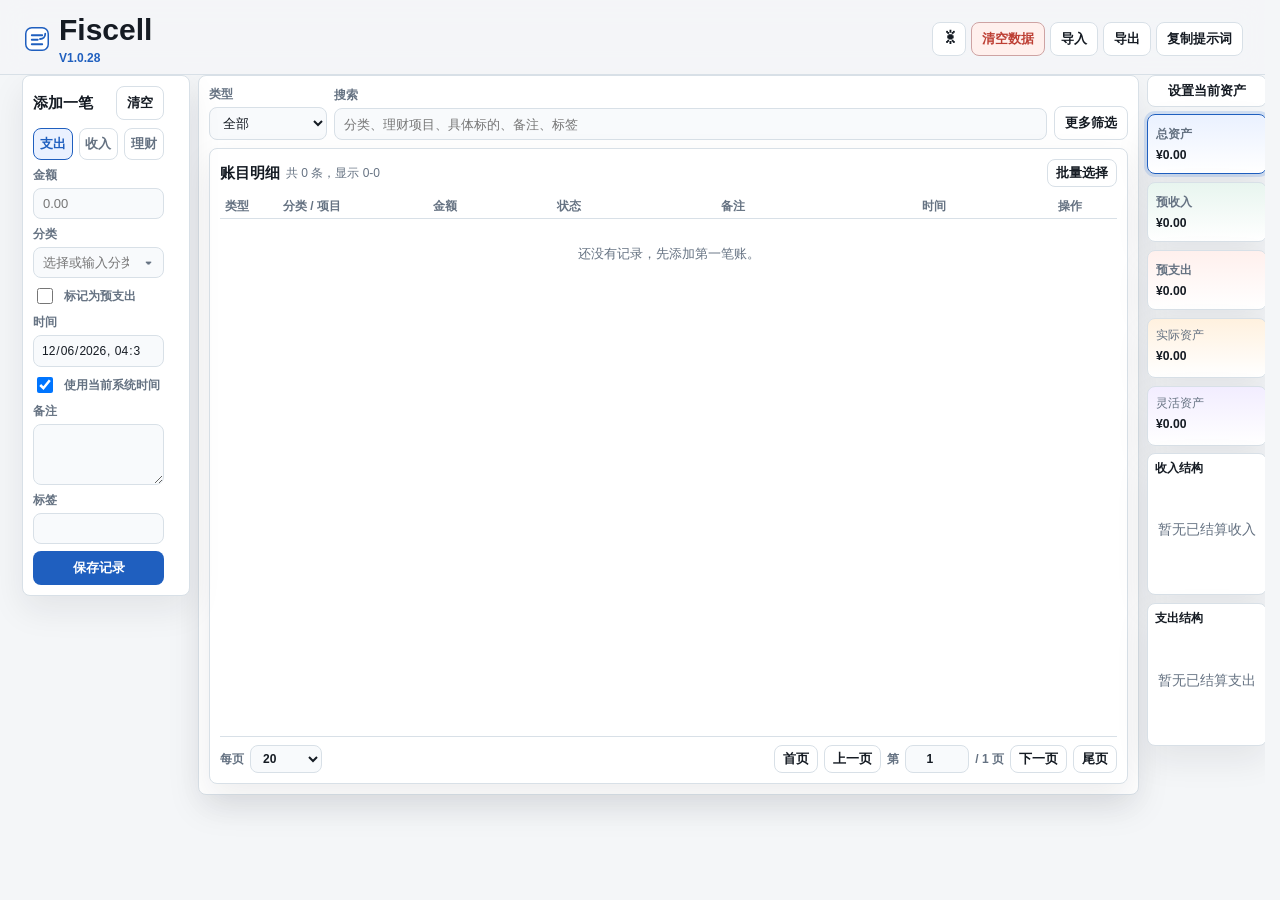
==== index.html @ cc675ec9 "Add files via upload" ====
<!DOCTYPE html>
<html lang="zh-CN">
  <head>
    <meta charset="utf-8">
    <meta name="viewport" content="width=device-width, initial-scale=1">
    <meta http-equiv="refresh" content="0; url=./Fiscell.html">
    <title>Fiscell</title>
    <link rel="canonical" href="./Fiscell.html">
  </head>
  <body>
    <p>正在打开 <a href="./Fiscell.html">Fiscell</a>...</p>
    <script>
      window.location.replace("./Fiscell.html");
    </script>
  </body>
</html>
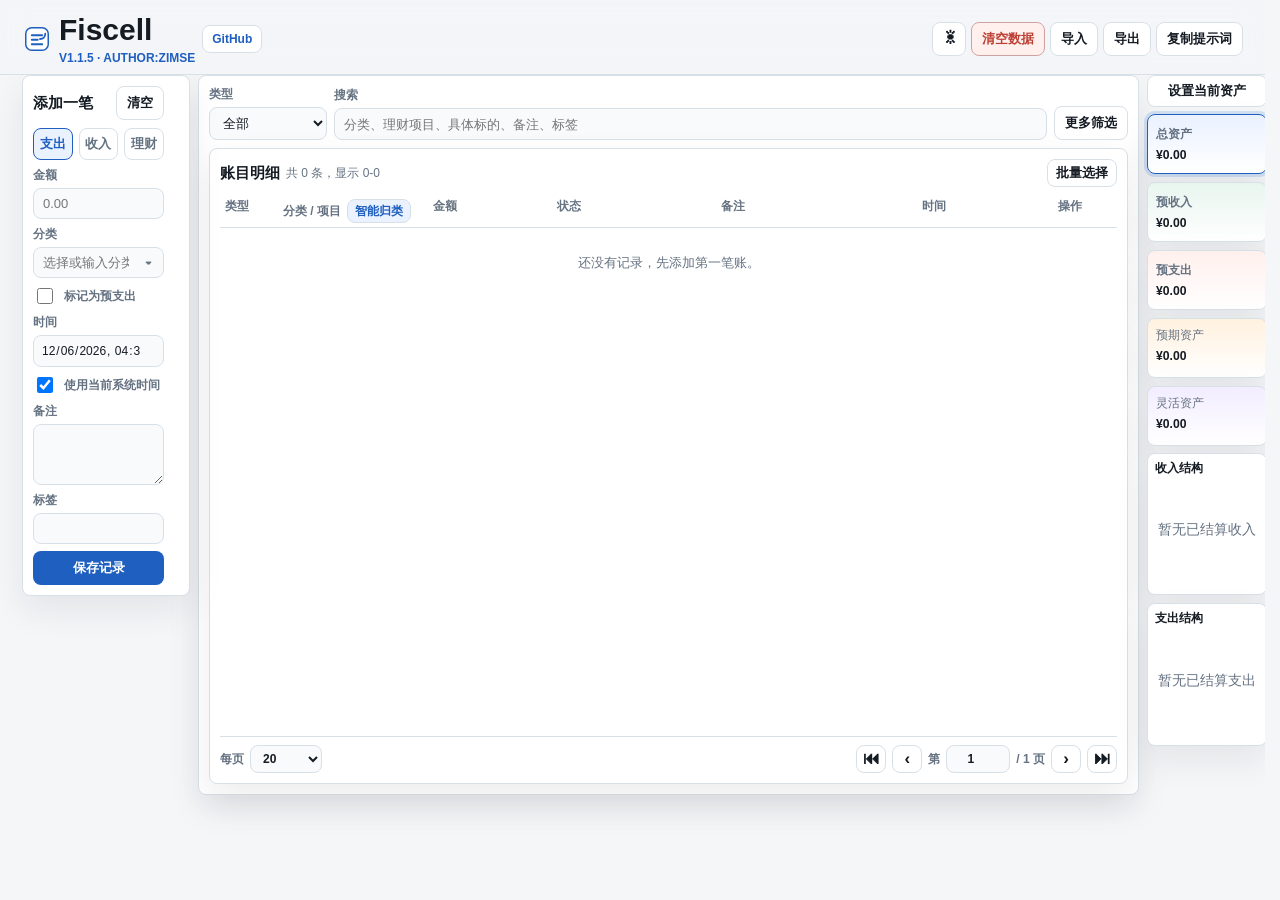
==== commit 6b259214: "Add files via upload" ====
--- a/index.html
+++ b/index.html
@@ -1,16 +1,364 @@
-<!DOCTYPE html>
+<!doctype html>
 <html lang="zh-CN">
   <head>
     <meta charset="utf-8">
     <meta name="viewport" content="width=device-width, initial-scale=1">
-    <meta http-equiv="refresh" content="0; url=./Fiscell.html">
     <title>Fiscell</title>
-    <link rel="canonical" href="./Fiscell.html">
+    <link rel="stylesheet" href="./styles.css">
   </head>
   <body>
-    <p>正在打开 <a href="./Fiscell.html">Fiscell</a>...</p>
-    <script>
-      window.location.replace("./Fiscell.html");
-    </script>
+    <header class="app-header">
+      <div class="brand-lockup">
+        <svg class="brand-logo" viewBox="0 0 40 40" aria-hidden="true">
+          <rect x="5" y="5" width="30" height="30" rx="8"></rect>
+          <path d="M13 15h14M13 21h8M13 27h14"></path>
+          <path d="M24 20c4 0 7-3 7-7"></path>
+        </svg>
+        <div>
+          <h1>Fiscell</h1>
+          <p class="eyebrow">v1.1.5 · author:Zimse</p>
+        </div>
+        <a class="repo-link" href="https://github.com/Zimse12345/Fiscell" target="_blank" rel="noopener noreferrer">GitHub</a>
+      </div>
+      <div class="header-actions">
+        <button id="themeToggle" class="theme-toggle" type="button" title="切换主题" aria-label="切换主题">
+          <span id="themeIcon">☀</span>
+        </button>
+        <button id="clearAllBtn" class="danger" type="button">清空数据</button>
+        <div class="header-menu-wrap">
+          <button id="importBtn" class="secondary" type="button" aria-expanded="false">导入</button>
+          <div id="importMenu" class="header-menu hidden">
+            <button id="importReplaceBtn" type="button">覆盖</button>
+            <button id="importMergeBtn" type="button">合并</button>
+          </div>
+        </div>
+        <div class="header-menu-wrap">
+          <button id="exportBtn" class="secondary" type="button" aria-expanded="false">导出</button>
+          <div id="exportMenu" class="header-menu hidden">
+            <button id="exportJsonBtn" type="button">JSON</button>
+            <button id="exportCsvBtn" type="button">CSV</button>
+          </div>
+        </div>
+        <button id="copyPromptBtn" class="secondary" type="button" title="复制账单转换提示词">复制提示词</button>
+        <input id="importFile" class="hidden-file-input" type="file" accept="application/json,text/csv,.json,.csv">
+      </div>
+    </header>
+
+    <main class="app-shell">
+      <section class="workspace">
+        <aside class="entry-panel">
+          <div class="panel-heading">
+            <h2 id="formTitle">添加一笔</h2>
+            <button id="resetFormBtn" class="icon-text" type="button">清空</button>
+          </div>
+
+          <form id="entryForm" autocomplete="off">
+            <input id="recordId" type="hidden">
+
+            <div class="segmented three" role="radiogroup" aria-label="账目类型">
+              <label>
+                <input type="radio" name="kind" value="expense" checked>
+                <span>支出</span>
+              </label>
+              <label>
+                <input type="radio" name="kind" value="income">
+                <span>收入</span>
+              </label>
+              <label>
+                <input type="radio" name="kind" value="investment">
+                <span>理财</span>
+              </label>
+            </div>
+
+            <label class="field">
+              <span>金额</span>
+              <input id="amount" type="number" min="0" step="0.01" placeholder="0.00" required>
+            </label>
+
+            <div id="investmentActionField" class="field hidden">
+              <span>操作</span>
+              <div class="segmented" role="radiogroup" aria-label="理财操作">
+                <label>
+                  <input type="radio" name="investmentAction" value="买入" checked>
+                  <span>买入</span>
+                </label>
+                <label>
+                  <input type="radio" name="investmentAction" value="做空">
+                  <span>做空</span>
+                </label>
+              </div>
+            </div>
+
+            <label id="profitField" class="field hidden">
+              <span>理财收益</span>
+              <input id="investmentProfit" type="number" step="0.01" placeholder="收益金额">
+            </label>
+
+            <div id="projectField" class="field hidden">
+              <label for="investmentProject">理财项目</label>
+              <div class="combo-field">
+                <input id="investmentProject" data-combo-list="projectOptions" placeholder="选择或输入项目">
+                <button class="combo-button" type="button" data-combo-for="investmentProject" aria-label="展开理财项目">▾</button>
+                <div class="combo-menu hidden" data-combo-menu="investmentProject"></div>
+              </div>
+              <datalist id="projectOptions"></datalist>
+            </div>
+
+            <div id="targetField" class="field hidden">
+              <label for="investmentTarget">具体标的</label>
+              <div class="combo-field">
+                <input id="investmentTarget" data-combo-list="targetOptions" placeholder="名称、代码或简称">
+                <button class="combo-button" type="button" data-combo-for="investmentTarget" aria-label="展开具体标的">▾</button>
+                <div class="combo-menu hidden" data-combo-menu="investmentTarget"></div>
+              </div>
+              <datalist id="targetOptions"></datalist>
+            </div>
+
+            <div class="field">
+              <label id="categoryLabel" for="category">分类</label>
+              <div class="combo-field">
+                <input id="category" data-combo-list="categoryOptions" placeholder="选择或输入分类">
+                <button class="combo-button" type="button" data-combo-for="category" aria-label="展开分类">▾</button>
+                <div class="combo-menu hidden" data-combo-menu="category"></div>
+              </div>
+              <datalist id="categoryOptions"></datalist>
+            </div>
+
+            <label id="pendingBox" class="check-row">
+              <input id="pendingToggle" type="checkbox">
+              <span id="pendingLabel">标记为预支出</span>
+            </label>
+
+            <label class="field">
+              <span>时间</span>
+              <input id="occurredAt" type="datetime-local" required>
+            </label>
+
+            <label class="check-row">
+              <input id="useCurrentTime" type="checkbox" checked>
+              <span>使用当前系统时间</span>
+            </label>
+
+            <label class="field">
+              <span>备注</span>
+              <textarea id="note" rows="3"></textarea>
+            </label>
+
+            <label class="field">
+              <span>标签</span>
+              <input id="tags">
+            </label>
+
+            <button id="submitBtn" class="primary" type="submit">保存记录</button>
+          </form>
+        </aside>
+
+        <section class="main-panel">
+          <div class="toolbar">
+            <label class="field compact">
+              <span>类型</span>
+              <select id="kindFilter">
+                <option value="all">全部</option>
+                <option value="expense">支出</option>
+                <option value="income">收入</option>
+                <option value="investment">理财</option>
+              </select>
+            </label>
+            <label class="field compact grow">
+              <span>搜索</span>
+              <input id="searchInput" type="search" placeholder="分类、理财项目、具体标的、备注、标签">
+            </label>
+            <button id="moreFiltersBtn" class="secondary" type="button" aria-expanded="false">更多筛选</button>
+          </div>
+
+          <div id="advancedFilters" class="advanced-filters hidden">
+            <label class="field compact">
+              <span>开始时间</span>
+              <input id="startDateFilter" type="date">
+            </label>
+            <label class="field compact">
+              <span>截至时间</span>
+              <input id="endDateFilter" type="date">
+            </label>
+            <label class="field compact">
+              <span>一级分类</span>
+              <div class="combo-field">
+                <input id="primaryCategoryFilter" data-combo-list="primaryCategoryOptions" placeholder="全部">
+                <button class="combo-button" type="button" data-combo-for="primaryCategoryFilter" aria-label="展开一级分类">▾</button>
+                <div class="combo-menu hidden" data-combo-menu="primaryCategoryFilter"></div>
+              </div>
+              <datalist id="primaryCategoryOptions"></datalist>
+            </label>
+            <label class="field compact">
+              <span>二级分类</span>
+              <div class="combo-field">
+                <input id="secondaryCategoryFilter" data-combo-list="secondaryCategoryOptions" placeholder="全部">
+                <button class="combo-button" type="button" data-combo-for="secondaryCategoryFilter" aria-label="展开二级分类">▾</button>
+                <div class="combo-menu hidden" data-combo-menu="secondaryCategoryFilter"></div>
+              </div>
+              <datalist id="secondaryCategoryOptions"></datalist>
+            </label>
+            <label class="field compact">
+              <span>排序方式</span>
+              <select id="sortByFilter">
+                <option value="time">时间</option>
+                <option value="amount">金额</option>
+                <option value="note">备注（字典序）</option>
+              </select>
+            </label>
+          </div>
+
+          <div id="pendingBanner" class="pending-banner hidden">
+            <span id="pendingBannerText"></span>
+            <button id="clearPendingViewBtn" class="secondary" type="button">查看全部</button>
+          </div>
+
+          <section class="records-section">
+            <div class="panel-heading">
+              <div class="records-title">
+                <h2>账目明细</h2>
+                <span id="visibleCount" class="hint"></span>
+              </div>
+              <div class="batch-actions">
+                <div id="batchTools" class="batch-tools hidden">
+                  <button id="selectAllBtn" class="secondary" type="button">全选</button>
+                  <button id="clearSelectionBtn" class="secondary" type="button">清除</button>
+                  <button id="deleteSelectedBtn" class="danger" type="button">删除</button>
+                  <div class="batch-menu-wrap">
+                    <button id="exportSelectedBtn" class="secondary" type="button" aria-expanded="false">导出</button>
+                    <div id="batchExportMenu" class="header-menu batch-export-menu hidden">
+                      <button id="exportSelectedJsonBtn" type="button">JSON</button>
+                      <button id="exportSelectedCsvBtn" type="button">CSV</button>
+                    </div>
+                  </div>
+                </div>
+                <button id="batchToggleBtn" class="secondary" type="button">批量选择</button>
+              </div>
+            </div>
+            <div class="table-wrap">
+              <table>
+                <thead>
+                  <tr>
+                    <th class="select-col hidden">选择</th>
+                    <th>类型</th>
+                    <th><div class="category-head"><span>分类 / 项目</span><button id="smartClassifyBtn" type="button">智能归类</button></div></th>
+                    <th>金额</th>
+                    <th>状态</th>
+                    <th>备注</th>
+                    <th class="time-col">时间</th>
+                    <th>操作</th>
+                  </tr>
+                </thead>
+                <tbody id="recordsBody"></tbody>
+              </table>
+              <div id="emptyState" class="empty-state">
+                还没有记录，先添加第一笔账。
+              </div>
+            </div>
+            <div class="pagination-bar">
+              <label class="page-size">
+                <span>每页</span>
+                <select id="pageSizeSelect">
+                  <option value="5">5</option>
+                  <option value="20">20</option>
+                  <option value="50">50</option>
+                  <option value="100">100</option>
+                  <option value="200">200</option>
+                </select>
+              </label>
+              <div class="page-controls">
+                <button id="firstPageBtn" class="secondary page-icon" type="button" title="首页" aria-label="首页"><span aria-hidden="true">⏮</span></button>
+                <button id="prevPageBtn" class="secondary page-icon" type="button" title="上一页" aria-label="上一页"><span aria-hidden="true">‹</span></button>
+                <label class="page-jump">
+                  <span>第</span>
+                  <input id="pageInput" type="number" min="1" value="1">
+                  <span id="pageTotalText">/ 1 页</span>
+                </label>
+                <button id="nextPageBtn" class="secondary page-icon" type="button" title="下一页" aria-label="下一页"><span aria-hidden="true">›</span></button>
+                <button id="lastPageBtn" class="secondary page-icon" type="button" title="尾页" aria-label="尾页"><span aria-hidden="true">⏭</span></button>
+              </div>
+            </div>
+          </section>
+        </section>
+
+        <aside class="stats-panel">
+          <div class="stats-actions">
+            <button id="setAssetBtn" class="secondary" type="button" title="按当前总资产自动生成误差项">设置当前资产</button>
+          </div>
+          <section class="summary-grid" aria-label="资产汇总">
+            <button id="totalAssetsCard" class="metric metric-button balance" type="button">
+              <span>总资产</span>
+              <strong id="totalAssets">￥0.00</strong>
+            </button>
+            <button id="pendingIncomeCard" class="metric metric-button income" type="button">
+              <span>预收入</span>
+              <strong id="pendingIncome">￥0.00</strong>
+            </button>
+            <button id="pendingDebtCard" class="metric metric-button expense" type="button">
+              <span>预支出</span>
+              <strong id="pendingDebt">￥0.00</strong>
+            </button>
+            <article class="metric expected">
+              <span>预期资产</span>
+              <strong id="expectedAssets">￥0.00</strong>
+            </article>
+            <article class="metric flexible">
+              <span>灵活资产</span>
+              <strong id="flexibleAssets">￥0.00</strong>
+            </article>
+          </section>
+
+          <div id="chartDrawer" class="chart-drawer hidden">
+            <div class="panel-heading">
+              <h2 id="chartDrawerTitle">结构详情</h2>
+            </div>
+            <div id="chartDrawerBody" class="detail-list"></div>
+          </div>
+
+          <div class="charts">
+            <section class="chart-box" data-chart-detail="income">
+              <div class="panel-heading">
+                <h2>收入结构</h2>
+                <span id="incomeHint" class="hint"></span>
+              </div>
+              <canvas id="incomeChart" width="360" height="240" aria-label="收入结构图"></canvas>
+            </section>
+            <section class="chart-box" data-chart-detail="expense">
+              <div class="panel-heading">
+                <h2>支出结构</h2>
+                <span id="expenseHint" class="hint"></span>
+              </div>
+              <canvas id="expenseChart" width="360" height="240" aria-label="支出结构图"></canvas>
+            </section>
+          </div>
+        </aside>
+      </section>
+    </main>
+
+    <div id="toast" class="toast" role="status" aria-live="polite"></div>
+    <div id="smartClassifyOverlay" class="smart-classify-overlay hidden" role="dialog" aria-modal="true" aria-labelledby="smartClassifyTitle" aria-hidden="true">
+      <div class="smart-classify-dialog">
+        <h2 id="smartClassifyTitle">智能归类</h2>
+        <p id="smartClassifyMessage">你将会对 0 条账目进行智能分类，不保证精准性。</p>
+        <label class="smart-classify-option">
+          <input id="smartClassifyOnlyOther" type="checkbox" checked>
+          <span>仅筛选“其他”分类中的条目</span>
+        </label>
+        <div id="smartClassifyProgressWrap" class="smart-classify-progress hidden">
+          <div class="progress-track"><div id="smartClassifyProgressBar" class="progress-bar"></div></div>
+          <span id="smartClassifyProgressText">0 / 0</span>
+        </div>
+        <div id="smartClassifyActions" class="smart-classify-actions">
+          <button id="smartClassifyCancelBtn" type="button">取消</button>
+          <button id="smartClassifyConfirmBtn" type="button">确认归类</button>
+        </div>
+      </div>
+    </div>
+    <div id="actionMenu" class="action-menu hidden">
+      <button type="button" data-menu-action="copy">复制</button>
+      <button type="button" data-menu-action="edit">编辑</button>
+    </div>
+
+    <script src="./app.js"></script>
   </body>
 </html>
--- a/styles.css
+++ b/styles.css
@@ -0,0 +1,1338 @@
+:root {
+  color-scheme: light;
+  --bg: #f4f6f8;
+  --panel: #ffffff;
+  --panel-strong: #f8fafc;
+  --ink: #151b23;
+  --muted: #657282;
+  --line: #d8e0e7;
+  --income: #11815d;
+  --income-soft: #e8f5ef;
+  --expense: #bd3f34;
+  --expense-soft: #fff0ed;
+  --invest: #6550c8;
+  --invest-soft: #f0edff;
+  --blue: #1f5fbf;
+  --blue-soft: #eaf1ff;
+  --warning: #9a5a00;
+  --warning-soft: #fff4dc;
+  --expected-soft: #fff1df;
+  --flexible-soft: #f2edff;
+  --shadow: 0 14px 34px rgba(20, 28, 38, 0.08);
+}
+
+[data-theme="dark"] {
+  color-scheme: dark;
+  --bg: #0f141b;
+  --panel: #171d25;
+  --panel-strong: #111820;
+  --ink: #e8edf3;
+  --muted: #9ba8b7;
+  --line: #2b3542;
+  --income: #5fd2a3;
+  --income-soft: #123229;
+  --expense: #ff7d72;
+  --expense-soft: #3a1f20;
+  --invest: #b7a8ff;
+  --invest-soft: #2a2444;
+  --blue: #82aaff;
+  --blue-soft: #172942;
+  --warning: #ffd082;
+  --warning-soft: #342817;
+  --expected-soft: #3b2918;
+  --flexible-soft: #2a2444;
+  --shadow: 0 18px 44px rgba(0, 0, 0, 0.25);
+}
+
+* {
+  box-sizing: border-box;
+}
+
+html,
+body {
+  height: 100%;
+}
+
+html {
+  scrollbar-gutter: stable;
+}
+
+body {
+  margin: 0;
+  min-width: 320px;
+  background: var(--bg);
+  color: var(--ink);
+  font-family: "Microsoft YaHei", "Segoe UI", Arial, sans-serif;
+  font-size: 13px;
+  display: flex;
+  flex-direction: column;
+  overflow-x: hidden;
+  overflow-y: auto;
+  scrollbar-gutter: stable;
+}
+
+button,
+input,
+select,
+textarea {
+  font: inherit;
+}
+
+button,
+.file-button {
+  border: 0;
+  border-radius: 8px;
+  cursor: pointer;
+  font-weight: 700;
+}
+
+button:focus-visible,
+input:focus-visible,
+select:focus-visible,
+textarea:focus-visible,
+.file-button:focus-within {
+  outline: 3px solid rgba(36, 104, 216, 0.25);
+  outline-offset: 2px;
+}
+
+.app-header {
+  display: flex;
+  justify-content: space-between;
+  align-items: center;
+  gap: 12px;
+  padding: 12px clamp(10px, 2vw, 22px) 9px;
+  position: sticky;
+  top: 0;
+  z-index: 20;
+  flex: 0 0 auto;
+  border-bottom: 1px solid var(--line);
+  background: color-mix(in srgb, var(--bg) 90%, transparent);
+  backdrop-filter: blur(14px);
+}
+
+.brand-lockup {
+  display: flex;
+  align-items: center;
+  gap: 7px;
+  min-width: 0;
+}
+
+.repo-link {
+  display: inline-flex;
+  align-items: center;
+  min-height: 28px;
+  padding: 0 9px;
+  border: 1px solid var(--line);
+  border-radius: 8px;
+  color: var(--blue);
+  background: var(--panel);
+  font-size: 12px;
+  font-weight: 800;
+  text-decoration: none;
+  white-space: nowrap;
+}
+
+.repo-link:hover {
+  border-color: var(--blue);
+  background: var(--blue-soft);
+}
+
+.brand-logo {
+  width: 30px;
+  height: 30px;
+  flex: 0 0 auto;
+}
+
+.brand-logo rect {
+  fill: var(--panel);
+  stroke: var(--blue);
+  stroke-width: 2;
+}
+
+.brand-logo path {
+  fill: none;
+  stroke: var(--blue);
+  stroke-width: 2.4;
+  stroke-linecap: round;
+  stroke-linejoin: round;
+}
+
+.eyebrow {
+  margin: 3px 0 0;
+  color: var(--blue);
+  font-size: 12px;
+  font-weight: 800;
+  letter-spacing: 0;
+  text-transform: uppercase;
+}
+
+h1,
+h2 {
+  margin: 0;
+  line-height: 1.2;
+}
+
+h1 {
+  font-size: clamp(22px, 2.6vw, 30px);
+}
+
+h2 {
+  font-size: 15px;
+}
+
+.header-actions {
+  display: flex;
+  flex-wrap: wrap;
+  justify-content: flex-end;
+  gap: 5px;
+}
+
+.header-menu-wrap {
+  position: relative;
+  display: inline-flex;
+}
+
+.header-menu {
+  position: absolute;
+  top: calc(100% + 4px);
+  right: 0;
+  z-index: 70;
+  display: grid;
+  gap: 4px;
+  min-width: 88px;
+  padding: 5px;
+  border: 1px solid var(--line);
+  border-radius: 8px;
+  background: var(--panel);
+  box-shadow: var(--shadow);
+}
+
+.header-menu button {
+  min-height: 30px;
+  border: 0;
+  border-radius: 6px;
+  background: transparent;
+  color: var(--ink);
+  text-align: left;
+  padding: 0 9px;
+}
+
+.header-menu button:hover {
+  background: var(--panel-strong);
+}
+
+.hidden-file-input {
+  position: absolute;
+  width: 1px;
+  height: 1px;
+  opacity: 0;
+  pointer-events: none;
+}
+
+.theme-toggle {
+  display: inline-grid;
+  place-items: center;
+  width: 34px;
+  min-height: 34px;
+  border: 1px solid var(--line);
+  background: var(--panel);
+  color: var(--ink);
+  font-size: 18px;
+}
+
+.primary,
+.secondary,
+.danger,
+.file-button,
+.icon-text {
+  min-height: 34px;
+  padding: 0 10px;
+}
+
+.primary {
+  width: 100%;
+  background: var(--blue);
+  color: #fff;
+}
+
+.secondary,
+.file-button,
+.icon-text {
+  background: var(--panel);
+  color: var(--ink);
+  border: 1px solid var(--line);
+}
+
+.danger {
+  background: var(--expense-soft);
+  color: var(--expense);
+  border: 1px solid color-mix(in srgb, var(--expense) 38%, var(--line));
+}
+
+.file-button {
+  display: inline-flex;
+  align-items: center;
+  justify-content: center;
+}
+
+.file-button input {
+  position: absolute;
+  width: 1px;
+  height: 1px;
+  opacity: 0;
+  pointer-events: none;
+}
+
+.app-shell {
+  padding: 0 clamp(10px, 2vw, 22px) 22px;
+  flex: 1 1 auto;
+  min-height: min(720px, calc(100vh - 70px));
+  overflow: visible;
+}
+
+.summary-grid {
+  display: grid;
+  grid-template-columns: 1fr;
+  gap: 8px;
+}
+
+.stats-actions {
+  display: grid;
+}
+
+.stats-actions .secondary {
+  width: 100%;
+  min-height: 32px;
+  padding: 0 7px;
+}
+
+.metric,
+.entry-panel,
+.main-panel,
+.chart-box,
+.records-section,
+.pending-banner {
+  border: 1px solid var(--line);
+  border-radius: 8px;
+  background: var(--panel);
+  box-shadow: var(--shadow);
+}
+
+.metric {
+  padding: 8px;
+  text-align: left;
+  min-height: 60px;
+  aspect-ratio: 2 / 1;
+}
+
+.metric span {
+  display: block;
+  color: var(--muted);
+  font-size: 12px;
+  margin-bottom: 5px;
+}
+
+.metric strong {
+  display: block;
+  overflow: hidden;
+  text-overflow: ellipsis;
+  white-space: nowrap;
+  font-size: clamp(12px, 0.95vw, 14px);
+}
+
+.metric.income {
+  background: linear-gradient(180deg, var(--income-soft), var(--panel));
+}
+
+.metric.expense {
+  background: linear-gradient(180deg, var(--expense-soft), var(--panel));
+}
+
+.metric.balance {
+  background: linear-gradient(180deg, var(--blue-soft), var(--panel));
+}
+
+.metric.expected {
+  background: linear-gradient(180deg, var(--expected-soft), var(--panel));
+}
+
+.metric.flexible {
+  background: linear-gradient(180deg, var(--flexible-soft), var(--panel));
+}
+
+.metric-button {
+  width: 100%;
+  color: inherit;
+}
+
+.metric-button.active {
+  border-color: var(--blue);
+  box-shadow: 0 0 0 3px rgba(36, 104, 216, 0.16), var(--shadow);
+}
+
+.workspace {
+  display: grid;
+  grid-template-columns: minmax(150px, 184px) minmax(0, 1fr) minmax(100px, 116px);
+  gap: 8px;
+  align-items: start;
+  height: min(720px, calc(100vh - 84px));
+  min-height: 500px;
+  min-width: 0;
+}
+
+.entry-panel,
+.main-panel,
+.stats-panel,
+.chart-box,
+.records-section {
+  padding: 10px;
+  min-width: 0;
+}
+
+.entry-panel,
+.stats-panel {
+  position: sticky;
+  top: 8px;
+}
+
+.stats-panel {
+  display: grid;
+  gap: 7px;
+  align-self: start;
+  padding: 0;
+  position: sticky;
+  top: 8px;
+  max-height: 100%;
+  overflow: visible;
+  z-index: 4;
+}
+
+.entry-panel {
+  max-height: 100%;
+  overflow-y: auto;
+  overflow-x: hidden;
+  scrollbar-gutter: stable;
+}
+
+.entry-panel * {
+  min-width: 0;
+}
+
+.main-panel {
+  display: flex;
+  flex-direction: column;
+  height: 100%;
+  min-height: 0;
+}
+
+.panel-heading {
+  display: flex;
+  justify-content: space-between;
+  align-items: center;
+  gap: 8px;
+  margin-bottom: 8px;
+}
+
+.records-title,
+.batch-actions,
+.batch-tools {
+  display: flex;
+  align-items: center;
+  gap: 6px;
+  min-width: 0;
+}
+
+.records-title {
+  flex-wrap: wrap;
+}
+
+.batch-actions {
+  justify-content: flex-end;
+}
+
+.batch-tools {
+  flex-wrap: wrap;
+}
+
+.batch-menu-wrap {
+  position: relative;
+  display: inline-flex;
+}
+
+.batch-actions button {
+  min-height: 28px;
+  padding: 0 8px;
+}
+
+.pagination-bar,
+.page-controls,
+.page-size,
+.page-jump {
+  display: flex;
+  align-items: center;
+  gap: 6px;
+}
+
+.pagination-bar {
+  justify-content: space-between;
+  flex-wrap: wrap;
+  padding-top: 8px;
+  border-top: 1px solid var(--line);
+}
+
+.page-size,
+.page-jump {
+  color: var(--muted);
+  font-size: 12px;
+  font-weight: 700;
+}
+
+.pagination-bar button,
+.pagination-bar select,
+.pagination-bar input {
+  min-height: 28px;
+  padding: 0 8px;
+}
+
+.pagination-bar .page-icon {
+  width: 30px;
+  min-width: 30px;
+  padding: 0;
+  font-size: 17px;
+  font-weight: 800;
+  line-height: 1;
+}
+
+.pagination-bar .page-icon span {
+  display: block;
+  transform: translateY(-1px);
+}
+
+.page-size select {
+  width: 72px;
+}
+
+.page-jump input {
+  width: 64px;
+  text-align: center;
+}
+
+form,
+.toolbar {
+  display: grid;
+  gap: 7px;
+}
+
+.field {
+  display: grid;
+  gap: 4px;
+}
+
+.field span,
+.field > label,
+.check-row {
+  color: var(--muted);
+  font-size: 12px;
+  font-weight: 700;
+}
+
+input,
+select,
+textarea {
+  width: 100%;
+  border: 1px solid var(--line);
+  border-radius: 8px;
+  background: var(--panel-strong);
+  color: var(--ink);
+  padding: 7px 9px;
+}
+
+textarea {
+  resize: vertical;
+}
+
+#occurredAt {
+  font-size: 12px;
+  padding-left: 7px;
+  padding-right: 7px;
+}
+
+.segmented {
+  display: grid;
+  grid-template-columns: 1fr 1fr;
+  gap: 6px;
+}
+
+.segmented.three {
+  grid-template-columns: repeat(3, 1fr);
+}
+
+.segmented label {
+  cursor: pointer;
+}
+
+.segmented input {
+  position: absolute;
+  opacity: 0;
+  pointer-events: none;
+}
+
+.segmented span {
+  display: grid;
+  place-items: center;
+  min-height: 32px;
+  border: 1px solid var(--line);
+  border-radius: 8px;
+  color: var(--muted);
+  font-weight: 800;
+}
+
+.segmented input:checked + span {
+  border-color: var(--blue);
+  background: var(--blue-soft);
+  color: var(--blue);
+}
+
+.check-row {
+  display: flex;
+  align-items: center;
+  gap: 8px;
+}
+
+.check-row input {
+  width: 16px;
+  height: 16px;
+  flex: 0 0 auto;
+}
+
+.hidden {
+  display: none !important;
+}
+
+.toolbar {
+  grid-template-columns: 118px minmax(180px, 1fr) auto;
+  align-items: end;
+  margin-bottom: 8px;
+}
+
+.advanced-filters {
+  display: grid;
+  grid-template-columns: repeat(5, minmax(0, 1fr));
+  gap: 7px;
+  margin-bottom: 8px;
+  padding: 8px 10px;
+  border: 1px solid var(--line);
+  border-radius: 8px;
+  background: var(--panel);
+  box-shadow: var(--shadow);
+}
+
+.compact input,
+.compact select {
+  min-height: 32px;
+}
+
+.pending-banner {
+  display: flex;
+  align-items: center;
+  justify-content: space-between;
+  gap: 8px;
+  margin-bottom: 8px;
+  padding: 8px 10px;
+  background: var(--warning-soft);
+  color: var(--warning);
+  box-shadow: none;
+}
+
+.charts {
+  display: grid;
+  grid-template-columns: 1fr;
+  gap: 8px;
+}
+
+.chart-box {
+  cursor: pointer;
+  padding: 7px;
+}
+
+.chart-box .panel-heading {
+  flex-direction: row;
+  align-items: center;
+  margin-bottom: 6px;
+}
+
+.chart-box h2 {
+  font-size: 12px;
+  white-space: nowrap;
+}
+
+canvas {
+  display: block;
+  width: 100%;
+  height: 106px;
+}
+
+.hint {
+  color: var(--muted);
+  font-size: 12px;
+  white-space: nowrap;
+}
+
+.table-wrap {
+  position: relative;
+  flex: 1 1 auto;
+  min-height: 0;
+  overflow: auto;
+}
+
+table {
+  width: 100%;
+  min-width: 100%;
+  table-layout: fixed;
+  border-collapse: collapse;
+}
+
+th,
+td {
+  border-bottom: 1px solid var(--line);
+  padding: 4px 5px;
+  text-align: left;
+  vertical-align: top;
+  line-height: 1.25;
+}
+
+th {
+  color: var(--muted);
+  font-size: 12px;
+  font-weight: 800;
+}
+
+.category-head {
+  display: flex;
+  align-items: center;
+  gap: 6px;
+  min-width: 0;
+}
+
+.category-head span {
+  overflow: hidden;
+  text-overflow: ellipsis;
+  white-space: nowrap;
+}
+
+.category-head button {
+  flex: 0 0 auto;
+  min-height: 24px;
+  padding: 0 7px;
+  border: 1px solid var(--line);
+  background: var(--blue-soft);
+  color: var(--blue);
+  font-size: 12px;
+}
+
+th:last-child,
+td:last-child {
+  position: sticky;
+  right: 0;
+  z-index: 1;
+  width: 64px;
+  min-width: 64px;
+  max-width: 64px;
+  background: var(--panel);
+  box-shadow: -8px 0 12px rgba(20, 28, 38, 0.05);
+}
+
+thead th:last-child {
+  z-index: 3;
+}
+
+.time-col {
+  position: sticky;
+  right: 64px;
+  z-index: 1;
+  width: 136px;
+  min-width: 136px;
+  max-width: 136px;
+  background: var(--panel);
+}
+
+thead .time-col {
+  z-index: 3;
+}
+
+.select-col {
+  width: 34px;
+  min-width: 34px;
+  max-width: 34px;
+  text-align: center;
+}
+
+.select-col input {
+  width: 15px;
+  height: 15px;
+  margin: 0;
+  vertical-align: middle;
+}
+
+tr.selected-row td {
+  background: color-mix(in srgb, var(--blue-soft) 58%, var(--panel));
+}
+
+th:nth-child(2),
+td:nth-child(2) {
+  width: 58px;
+}
+
+th:nth-child(3),
+td:nth-child(3) {
+  width: 150px;
+}
+
+th:nth-child(4),
+td:nth-child(4) {
+  width: 124px;
+}
+
+th:nth-child(5),
+td:nth-child(5) {
+  width: 164px;
+}
+
+th:nth-child(6),
+td:nth-child(6) {
+  width: auto;
+}
+
+.amount {
+  font-weight: 800;
+}
+
+.amount.income {
+  color: var(--income);
+}
+
+.amount.expense {
+  color: var(--expense);
+}
+
+.amount.investment {
+  color: var(--invest);
+}
+
+.badge {
+  display: inline-flex;
+  align-items: center;
+  min-height: 19px;
+  border-radius: 999px;
+  padding: 0 7px;
+  font-size: 11px;
+  font-weight: 800;
+}
+
+.badge.income {
+  background: var(--income-soft);
+  color: var(--income);
+}
+
+.badge.expense {
+  background: var(--expense-soft);
+  color: var(--expense);
+}
+
+.badge.investment {
+  background: var(--invest-soft);
+  color: var(--invest);
+}
+
+.settlement-badge {
+  display: flex;
+  justify-content: space-between;
+  align-items: center;
+  gap: 8px;
+  width: 100%;
+  min-height: 24px;
+  border-radius: 8px;
+}
+
+.settlement-badge strong {
+  flex: 0 0 auto;
+  white-space: nowrap;
+}
+
+.settlement-badge span {
+  min-width: 0;
+  overflow: hidden;
+  text-overflow: ellipsis;
+  white-space: nowrap;
+  font-weight: 700;
+}
+
+.status-stack {
+  display: grid;
+  gap: 6px;
+  min-width: 140px;
+}
+
+.amount-stack {
+  display: grid;
+  gap: 4px;
+}
+
+.amount-stack strong {
+  white-space: nowrap;
+}
+
+.settle-amount-row {
+  display: block;
+}
+
+.settle-amount-row input {
+  min-height: 26px;
+  padding: 3px 6px;
+}
+
+.settle-status-line,
+.settle-action-row {
+  display: flex;
+  align-items: center;
+  gap: 6px;
+  min-width: 0;
+}
+
+.settle-action-row {
+  display: grid;
+  grid-template-columns: auto minmax(72px, 1fr);
+}
+
+.settle-action-row button,
+.settle-submit {
+  min-height: 26px;
+  padding: 0 7px;
+  border: 1px solid var(--line);
+  background: var(--panel);
+  color: var(--ink);
+}
+
+.settle-submit {
+  width: 100%;
+  min-width: 72px;
+}
+
+.row-actions {
+  display: flex;
+  flex-wrap: nowrap;
+  gap: 4px;
+  align-items: flex-start;
+  justify-content: flex-end;
+  min-width: 52px;
+}
+
+.row-actions button {
+  display: inline-flex;
+  align-items: center;
+  justify-content: center;
+  width: 24px;
+  height: 24px;
+  min-height: 24px;
+  padding: 0;
+  border: 1px solid var(--line);
+  border-radius: 8px;
+  background: var(--panel);
+  color: var(--ink);
+  cursor: pointer;
+  font-size: 16px;
+  font-weight: 800;
+  line-height: 1;
+  list-style: none;
+}
+
+.row-actions .delete-action {
+  border-color: rgba(189, 63, 52, 0.34);
+  background: var(--expense-soft);
+  color: var(--expense);
+}
+
+.empty-state {
+  display: none;
+  padding: 26px 10px;
+  text-align: center;
+  color: var(--muted);
+}
+
+.empty-state.show {
+  display: block;
+}
+
+.records-section {
+  display: flex;
+  flex-direction: column;
+  flex: 1 1 auto;
+  min-height: 0;
+}
+
+thead th {
+  position: sticky;
+  top: 0;
+  z-index: 2;
+  background: var(--panel);
+}
+
+.combo-field {
+  position: relative;
+  display: block;
+}
+
+.combo-field input {
+  padding-right: 34px;
+}
+
+.combo-button {
+  position: absolute;
+  top: 1px;
+  right: 1px;
+  width: 30px;
+  min-height: calc(100% - 2px);
+  border: 0;
+  border-left: 0;
+  border-radius: 0 7px 7px 0;
+  background: transparent;
+  color: var(--muted);
+  cursor: pointer;
+  transition: transform 120ms ease;
+}
+
+.combo-button.open {
+  transform: rotate(180deg);
+}
+
+.combo-menu {
+  position: absolute;
+  top: calc(100% + 4px);
+  left: 0;
+  right: 0;
+  z-index: 12;
+  display: grid;
+  gap: 3px;
+  max-height: 180px;
+  overflow: auto;
+  padding: 5px;
+  border: 1px solid var(--line);
+  border-radius: 8px;
+  background: var(--panel);
+  box-shadow: var(--shadow);
+}
+
+.combo-menu button {
+  min-height: 28px;
+  border: 0;
+  border-radius: 6px;
+  background: transparent;
+  color: var(--ink);
+  text-align: left;
+  padding: 0 8px;
+}
+
+.combo-menu button:hover {
+  background: var(--panel-strong);
+}
+
+.chart-drawer {
+  position: absolute;
+  right: 100%;
+  width: 240px;
+  max-height: min(520px, calc(100vh - 94px));
+  overflow: auto;
+  border: 1px solid var(--line);
+  border-radius: 8px;
+  background: var(--panel);
+  box-shadow: var(--shadow);
+  padding: 10px;
+}
+
+.detail-list {
+  display: grid;
+  gap: 6px;
+}
+
+.detail-item {
+  display: grid;
+  grid-template-columns: 10px minmax(0, 1fr) auto;
+  gap: 8px;
+  align-items: center;
+  border-bottom: 1px solid var(--line);
+  padding: 6px 0;
+}
+
+.detail-color {
+  width: 10px;
+  height: 10px;
+  border-radius: 999px;
+}
+
+.detail-item strong,
+.detail-item span,
+.detail-item b {
+  display: block;
+  font-size: 12px;
+}
+
+.detail-item span {
+  color: var(--muted);
+}
+
+.empty-detail {
+  color: var(--muted);
+  padding: 12px 0;
+  text-align: center;
+}
+
+.toast {
+  position: fixed;
+  z-index: 90;
+  right: 18px;
+  bottom: 18px;
+  transform: translateY(18px);
+  opacity: 0;
+  max-width: min(360px, calc(100vw - 36px));
+  border-radius: 8px;
+  background: #17202a;
+  color: #fff;
+  padding: 10px 12px;
+  box-shadow: var(--shadow);
+  pointer-events: none;
+  transition: opacity 160ms ease, transform 160ms ease;
+}
+
+.toast.show {
+  opacity: 1;
+  transform: translateY(0);
+}
+
+.smart-classify-overlay {
+  position: fixed;
+  inset: 0;
+  z-index: 120;
+  display: grid;
+  place-items: center;
+  padding: 18px;
+  background: rgba(15, 23, 42, 0.38);
+  backdrop-filter: blur(2px);
+}
+
+.smart-classify-dialog {
+  width: min(360px, calc(100vw - 36px));
+  border: 1px solid var(--line);
+  border-radius: 8px;
+  background: var(--panel);
+  color: var(--ink);
+  box-shadow: var(--shadow);
+  padding: 16px;
+}
+
+.smart-classify-dialog h2 {
+  margin: 0 0 8px;
+  font-size: 16px;
+}
+
+.smart-classify-dialog p {
+  margin: 0;
+  color: var(--muted);
+  font-size: 13px;
+  line-height: 1.55;
+}
+
+.smart-classify-option {
+  display: flex;
+  align-items: center;
+  gap: 8px;
+  margin-top: 12px;
+  color: var(--ink);
+  font-size: 13px;
+  font-weight: 700;
+}
+
+.smart-classify-option input {
+  width: 16px;
+  height: 16px;
+  flex: 0 0 auto;
+}
+
+.smart-classify-progress {
+  display: grid;
+  grid-template-columns: minmax(0, 1fr) auto;
+  gap: 10px;
+  align-items: center;
+  margin-top: 14px;
+}
+
+.progress-track {
+  height: 8px;
+  overflow: hidden;
+  border-radius: 999px;
+  background: var(--panel-strong);
+}
+
+.progress-bar {
+  width: 0%;
+  height: 100%;
+  border-radius: inherit;
+  background: #2468d8;
+  transition: width 120ms ease;
+}
+
+.smart-classify-progress span {
+  min-width: 54px;
+  color: var(--muted);
+  font-size: 12px;
+  text-align: right;
+}
+
+.smart-classify-actions {
+  display: flex;
+  justify-content: flex-end;
+  gap: 8px;
+  margin-top: 16px;
+}
+
+.smart-classify-actions button {
+  min-height: 32px;
+  border-radius: 6px;
+  padding: 0 12px;
+}
+
+.smart-classify-actions button:first-child {
+  border: 1px solid var(--line);
+  background: transparent;
+  color: var(--ink);
+}
+
+.smart-classify-actions button:last-child {
+  border: 1px solid #2468d8;
+  background: #2468d8;
+  color: #fff;
+}
+
+.action-menu {
+  position: fixed;
+  z-index: 40;
+  display: grid;
+  gap: 4px;
+  width: 86px;
+  padding: 5px;
+  border: 1px solid var(--line);
+  border-radius: 8px;
+  background: var(--panel);
+  box-shadow: var(--shadow);
+}
+
+.action-menu button {
+  min-height: 30px;
+  border: 0;
+  border-radius: 6px;
+  background: transparent;
+  color: var(--ink);
+  text-align: left;
+  padding: 0 9px;
+}
+
+.action-menu button:hover {
+  background: var(--panel-strong);
+}
+
+@media (max-width: 1420px) {
+  .workspace {
+    grid-template-columns: minmax(150px, 180px) minmax(0, 1fr) 104px;
+  }
+}
+
+@media (max-width: 1280px) {
+  .workspace {
+    grid-template-columns: minmax(140px, 168px) minmax(0, 1fr) 96px;
+    gap: 8px;
+  }
+}
+
+@media (max-width: 1080px) {
+  .app-shell {
+    overflow: visible;
+  }
+
+  .summary-grid,
+  .workspace,
+  .charts {
+    grid-template-columns: 1fr;
+  }
+
+  .workspace {
+    height: auto;
+    min-height: 0;
+  }
+
+  .entry-panel,
+  .stats-panel {
+    position: static;
+  }
+
+  .entry-panel,
+  .main-panel {
+    max-height: none;
+  }
+
+  .records-section {
+    min-height: 420px;
+    max-height: calc(100vh - 190px);
+  }
+
+  .toolbar,
+  .advanced-filters {
+    grid-template-columns: 1fr 1fr;
+  }
+
+  .toolbar .grow {
+    grid-column: 1 / -1;
+  }
+}
+
+@media (max-width: 640px) {
+  .app-header {
+    align-items: flex-start;
+    flex-direction: column;
+  }
+
+  .header-actions {
+    justify-content: stretch;
+    width: 100%;
+  }
+
+  .header-actions > * {
+    flex: 1 1 118px;
+  }
+
+  .header-menu-wrap > button {
+    width: 100%;
+  }
+
+  .theme-toggle {
+    flex: 0 0 42px;
+  }
+
+  .toolbar,
+  .advanced-filters,
+  .summary-grid,
+  .segmented.three {
+    grid-template-columns: 1fr;
+  }
+
+  .pending-banner {
+    align-items: stretch;
+    flex-direction: column;
+  }
+
+  .entry-panel,
+  .main-panel,
+  .stats-panel,
+  .chart-box,
+  .records-section {
+    padding: 10px;
+  }
+}
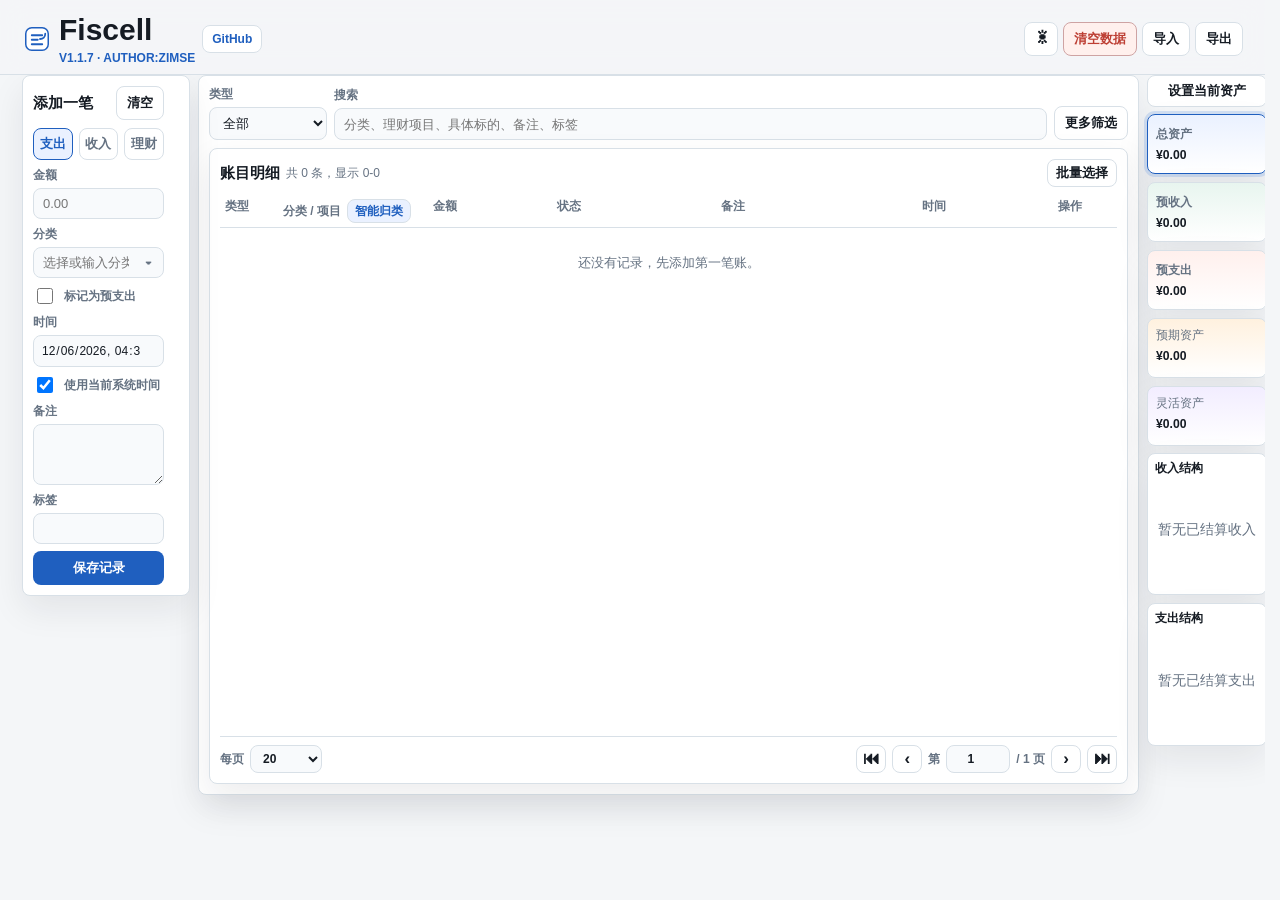
==== commit ae6198a4: "Add files via upload" ====
--- a/index.html
+++ b/index.html
@@ -16,7 +16,7 @@
         </svg>
         <div>
           <h1>Fiscell</h1>
-          <p class="eyebrow">v1.1.5 · author:Zimse</p>
+          <p class="eyebrow">v1.1.7 · author:Zimse</p>
         </div>
         <a class="repo-link" href="https://github.com/Zimse12345/Fiscell" target="_blank" rel="noopener noreferrer">GitHub</a>
       </div>
@@ -30,6 +30,7 @@
           <div id="importMenu" class="header-menu hidden">
             <button id="importReplaceBtn" type="button">覆盖</button>
             <button id="importMergeBtn" type="button">合并</button>
+            <button id="importGuideBtn" type="button">说明</button>
           </div>
         </div>
         <div class="header-menu-wrap">
@@ -39,7 +40,6 @@
             <button id="exportCsvBtn" type="button">CSV</button>
           </div>
         </div>
-        <button id="copyPromptBtn" class="secondary" type="button" title="复制账单转换提示词">复制提示词</button>
         <input id="importFile" class="hidden-file-input" type="file" accept="application/json,text/csv,.json,.csv">
       </div>
     </header>
@@ -224,6 +224,17 @@
                   <button id="selectAllBtn" class="secondary" type="button">全选</button>
                   <button id="clearSelectionBtn" class="secondary" type="button">清除</button>
                   <button id="deleteSelectedBtn" class="danger" type="button">删除</button>
+                  <div class="batch-menu-wrap">
+                    <button id="batchCategoryBtn" class="secondary" type="button" aria-expanded="false">设置分类</button>
+                    <div id="batchCategoryMenu" class="header-menu batch-category-menu hidden">
+                      <label class="batch-category-field">
+                        <span>分类</span>
+                        <input id="batchCategoryInput" list="batchCategoryOptions" placeholder="输入分类">
+                      </label>
+                      <datalist id="batchCategoryOptions"></datalist>
+                      <button id="applyBatchCategoryBtn" type="button">确认</button>
+                    </div>
+                  </div>
                   <div class="batch-menu-wrap">
                     <button id="exportSelectedBtn" class="secondary" type="button" aria-expanded="false">导出</button>
                     <div id="batchExportMenu" class="header-menu batch-export-menu hidden">
@@ -336,6 +347,20 @@
     </main>
 
     <div id="toast" class="toast" role="status" aria-live="polite"></div>
+    <div id="importGuideOverlay" class="import-guide-overlay hidden" role="dialog" aria-modal="true" aria-labelledby="importGuideTitle" aria-hidden="true">
+      <div class="import-guide-dialog">
+        <div class="panel-heading">
+          <h2 id="importGuideTitle">导入说明</h2>
+          <button id="importGuideCloseBtn" class="icon-text" type="button">关闭</button>
+        </div>
+        <ol>
+          <li>优先导入 Fiscell 导出的 JSON；需要保留当前账本时选择“合并”，需要重建账本时选择“覆盖”。</li>
+          <li>微信、支付宝、银行等表格可先交给 AI，使用账单转换提示词生成 Fiscell JSON。</li>
+          <li>导入后可用“智能归类”整理其他分类，再用批量选择修正分类。</li>
+        </ol>
+        <button id="importGuideCopyPromptBtn" type="button">复制转换提示词</button>
+      </div>
+    </div>
     <div id="smartClassifyOverlay" class="smart-classify-overlay hidden" role="dialog" aria-modal="true" aria-labelledby="smartClassifyTitle" aria-hidden="true">
       <div class="smart-classify-dialog">
         <h2 id="smartClassifyTitle">智能归类</h2>
--- a/styles.css
+++ b/styles.css
@@ -459,6 +459,30 @@
   display: inline-flex;
 }
 
+.batch-category-menu {
+  width: 176px;
+  padding: 8px;
+}
+
+.batch-category-field {
+  display: grid;
+  gap: 4px;
+  padding: 4px 4px 8px;
+  color: var(--muted);
+  font-size: 12px;
+  font-weight: 700;
+}
+
+.batch-category-field input {
+  width: 100%;
+  min-height: 28px;
+  border: 1px solid var(--line);
+  border-radius: 6px;
+  background: var(--input);
+  color: var(--ink);
+  padding: 0 8px;
+}
+
 .batch-actions button {
   min-height: 28px;
   padding: 0 8px;
@@ -1059,8 +1083,21 @@
   grid-template-columns: 10px minmax(0, 1fr) auto;
   gap: 8px;
   align-items: center;
+  width: 100%;
   border-bottom: 1px solid var(--line);
+  border-radius: 0;
   padding: 6px 0;
+  background: transparent;
+  color: var(--ink);
+  text-align: left;
+}
+
+button.detail-item {
+  cursor: pointer;
+}
+
+button.detail-item:hover {
+  background: var(--panel-strong);
 }
 
 .detail-color {
@@ -1108,6 +1145,44 @@
   transform: translateY(0);
 }
 
+.import-guide-overlay {
+  position: fixed;
+  inset: 0;
+  z-index: 120;
+  display: grid;
+  place-items: center;
+  padding: 18px;
+  background: rgba(15, 23, 42, 0.38);
+  backdrop-filter: blur(2px);
+}
+
+.import-guide-dialog {
+  width: min(440px, calc(100vw - 36px));
+  border: 1px solid var(--line);
+  border-radius: 8px;
+  background: var(--panel);
+  color: var(--ink);
+  box-shadow: var(--shadow);
+  padding: 14px;
+}
+
+.import-guide-dialog ol {
+  margin: 10px 0 14px;
+  padding-left: 20px;
+  color: var(--muted);
+  font-size: 13px;
+  line-height: 1.6;
+}
+
+.import-guide-dialog > button {
+  width: 100%;
+  min-height: 34px;
+  border: 1px solid #2468d8;
+  border-radius: 6px;
+  background: #2468d8;
+  color: #fff;
+}
+
 .smart-classify-overlay {
   position: fixed;
   inset: 0;
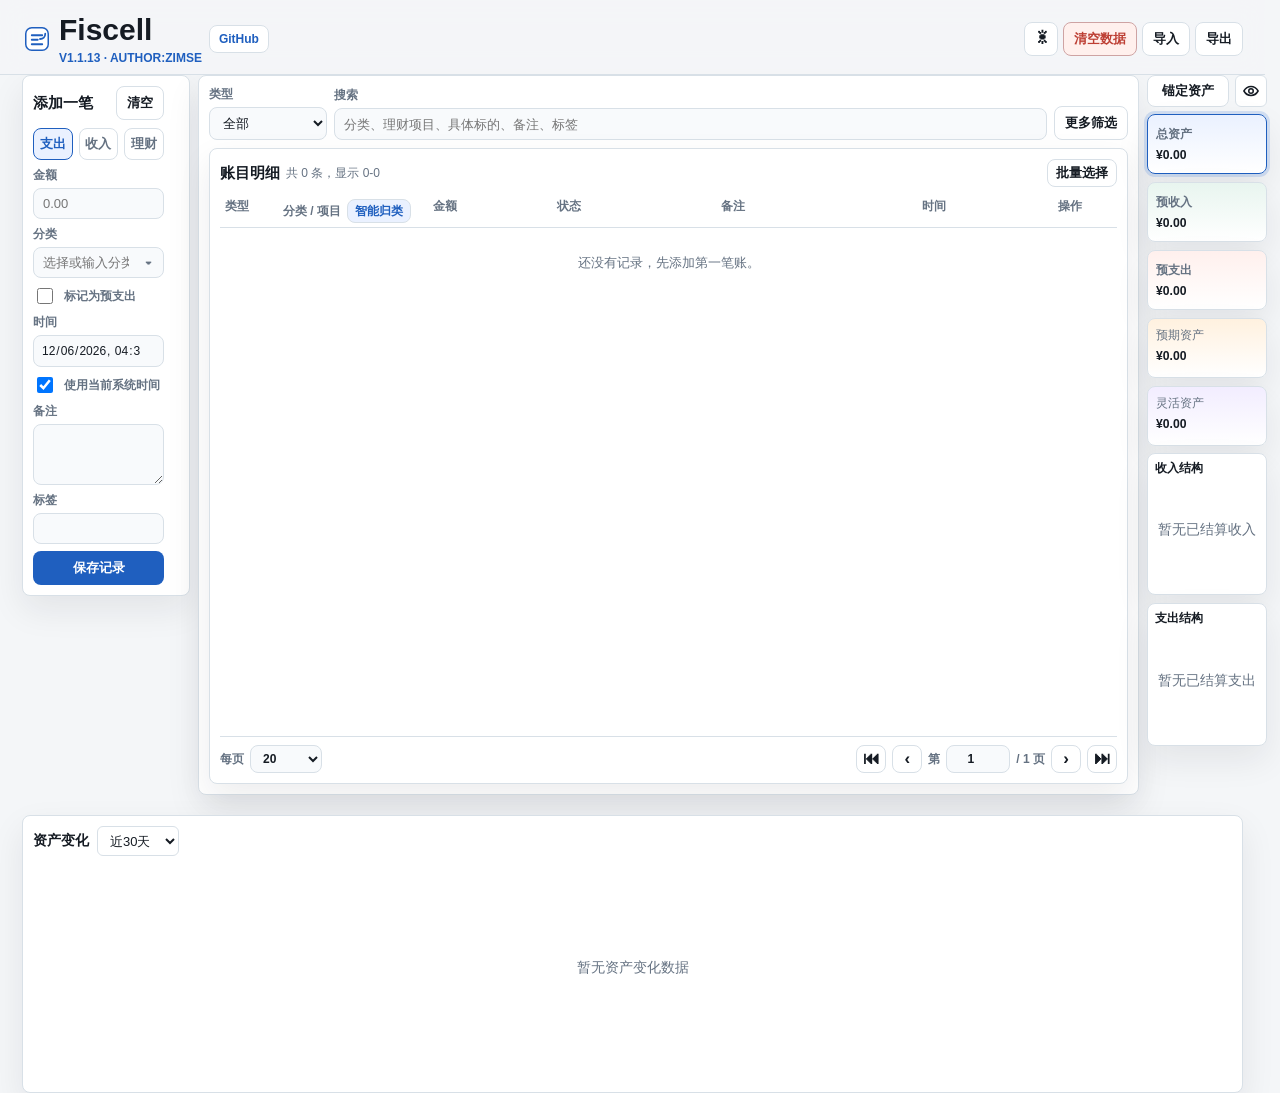
==== commit 17e02d81: "Add files via upload" ====
--- a/index.html
+++ b/index.html
@@ -16,7 +16,7 @@
         </svg>
         <div>
           <h1>Fiscell</h1>
-          <p class="eyebrow">v1.1.7 · author:Zimse</p>
+          <p class="eyebrow">v1.1.13 · author:Zimse</p>
         </div>
         <a class="repo-link" href="https://github.com/Zimse12345/Fiscell" target="_blank" rel="noopener noreferrer">GitHub</a>
       </div>
@@ -294,7 +294,18 @@
 
         <aside class="stats-panel">
           <div class="stats-actions">
-            <button id="setAssetBtn" class="secondary" type="button" title="按当前总资产自动生成误差项">设置当前资产</button>
+            <button id="setAssetBtn" class="secondary" type="button" title="按当前总资产自动生成误差项">锚定资产</button>
+            <button id="assetVisibilityBtn" class="asset-visibility-toggle" type="button" title="隐藏资产数字" aria-label="隐藏资产数字" aria-pressed="false">
+              <svg class="icon-eye" viewBox="0 0 24 24" aria-hidden="true">
+                <path d="M2.5 12s3.5-6 9.5-6 9.5 6 9.5 6-3.5 6-9.5 6-9.5-6-9.5-6Z"></path>
+                <circle cx="12" cy="12" r="3"></circle>
+              </svg>
+              <svg class="icon-eye-off hidden" viewBox="0 0 24 24" aria-hidden="true">
+                <path d="M3 3l18 18"></path>
+                <path d="M10.6 5.2A10.4 10.4 0 0 1 12 5c6 0 9.5 7 9.5 7a17.8 17.8 0 0 1-3.1 4"></path>
+                <path d="M6.2 6.7C3.8 8.6 2.5 12 2.5 12S6 19 12 19a9.7 9.7 0 0 0 4.1-.9"></path>
+              </svg>
+            </button>
           </div>
           <section class="summary-grid" aria-label="资产汇总">
             <button id="totalAssetsCard" class="metric metric-button balance" type="button">
@@ -344,6 +355,26 @@
           </div>
         </aside>
       </section>
+
+      <section class="trend-panel">
+        <div class="panel-heading">
+          <div class="trend-title-row">
+            <div>
+              <h2>资产变化</h2>
+              <span id="assetTrendHint" class="hint"></span>
+            </div>
+            <select id="assetTrendRange" aria-label="资产变化范围">
+              <option value="30">近30天</option>
+              <option value="90">近90天</option>
+              <option value="365">近一年</option>
+              <option value="all">全部</option>
+            </select>
+            <button id="clearDateFilterBtn" class="clear-date-filter hidden" type="button">撤销</button>
+          </div>
+        </div>
+        <canvas id="assetTrendChart" width="1200" height="260" aria-label="资产变化折线图"></canvas>
+        <div id="assetTrendTooltip" class="asset-trend-tooltip hidden" role="status"></div>
+      </section>
     </main>
 
     <div id="toast" class="toast" role="status" aria-live="polite"></div>
--- a/styles.css
+++ b/styles.css
@@ -3,6 +3,7 @@
   --bg: #f4f6f8;
   --panel: #ffffff;
   --panel-strong: #f8fafc;
+  --input: #ffffff;
   --ink: #151b23;
   --muted: #657282;
   --line: #d8e0e7;
@@ -26,6 +27,7 @@
   --bg: #0f141b;
   --panel: #171d25;
   --panel-strong: #111820;
+  --input: #101720;
   --ink: #e8edf3;
   --muted: #9ba8b7;
   --line: #2b3542;
@@ -298,12 +300,36 @@
 
 .stats-actions {
   display: grid;
+  grid-template-columns: minmax(0, 1fr) 32px;
+  gap: 6px;
 }
 
 .stats-actions .secondary {
   width: 100%;
   min-height: 32px;
   padding: 0 7px;
+}
+
+.asset-visibility-toggle {
+  width: 32px;
+  height: 32px;
+  display: inline-grid;
+  place-items: center;
+  border: 1px solid var(--line);
+  border-radius: 6px;
+  background: var(--panel);
+  color: var(--ink);
+  padding: 0;
+}
+
+.asset-visibility-toggle svg {
+  width: 18px;
+  height: 18px;
+  fill: none;
+  stroke: currentColor;
+  stroke-width: 2;
+  stroke-linecap: round;
+  stroke-linejoin: round;
 }
 
 .metric,
@@ -311,7 +337,8 @@
 .main-panel,
 .chart-box,
 .records-section,
-.pending-banner {
+.pending-banner,
+.trend-panel {
   border: 1px solid var(--line);
   border-radius: 8px;
   background: var(--panel);
@@ -378,6 +405,80 @@
   height: min(720px, calc(100vh - 84px));
   min-height: 500px;
   min-width: 0;
+}
+
+.trend-panel {
+  position: relative;
+  margin-top: 20px;
+  padding: 10px;
+}
+
+.trend-panel .panel-heading {
+  margin-bottom: 6px;
+}
+
+.trend-title-row {
+  display: flex;
+  align-items: center;
+  gap: 8px;
+  min-width: 0;
+}
+
+.trend-title-row > div {
+  min-width: 0;
+}
+
+.trend-panel h2 {
+  margin: 0 0 2px;
+  font-size: 14px;
+}
+
+.trend-panel select {
+  width: 82px;
+  min-height: 30px;
+  border: 1px solid var(--line);
+  border-radius: 6px;
+  background: var(--input);
+  color: var(--ink);
+  padding: 0 8px;
+}
+
+.clear-date-filter {
+  min-height: 30px;
+  border: 1px solid rgba(189, 63, 52, 0.22);
+  border-radius: 6px;
+  background: var(--expense-soft);
+  color: var(--expense);
+  padding: 0 9px;
+}
+
+.trend-panel canvas {
+  height: 220px;
+  cursor: url("data:image/svg+xml,%3Csvg xmlns='http://www.w3.org/2000/svg' width='13' height='13' viewBox='0 0 13 13'%3E%3Cpath d='M6.5 1.5v10M1.5 6.5h10' stroke='%23657282' stroke-width='1' stroke-linecap='round'/%3E%3Ccircle cx='6.5' cy='6.5' r='1' fill='%23657282'/%3E%3C/svg%3E") 6 6, crosshair;
+}
+
+.asset-trend-tooltip {
+  position: absolute;
+  z-index: 10;
+  min-width: 120px;
+  pointer-events: none;
+  border: 1px solid var(--line);
+  border-radius: 7px;
+  background: var(--panel);
+  box-shadow: var(--shadow);
+  padding: 7px 8px;
+}
+
+.asset-trend-tooltip strong,
+.asset-trend-tooltip span {
+  display: block;
+  font-size: 12px;
+  line-height: 1.35;
+}
+
+.asset-trend-tooltip span {
+  color: var(--muted);
+  margin-top: 2px;
 }
 
 .entry-panel,
@@ -389,7 +490,6 @@
   min-width: 0;
 }
 
-.entry-panel,
 .stats-panel {
   position: sticky;
   top: 8px;
@@ -408,6 +508,7 @@
 }
 
 .entry-panel {
+  position: static;
   max-height: 100%;
   overflow-y: auto;
   overflow-x: hidden;
@@ -1125,7 +1226,7 @@
 
 .toast {
   position: fixed;
-  z-index: 90;
+  z-index: 220;
   right: 18px;
   bottom: 18px;
   transform: translateY(18px);
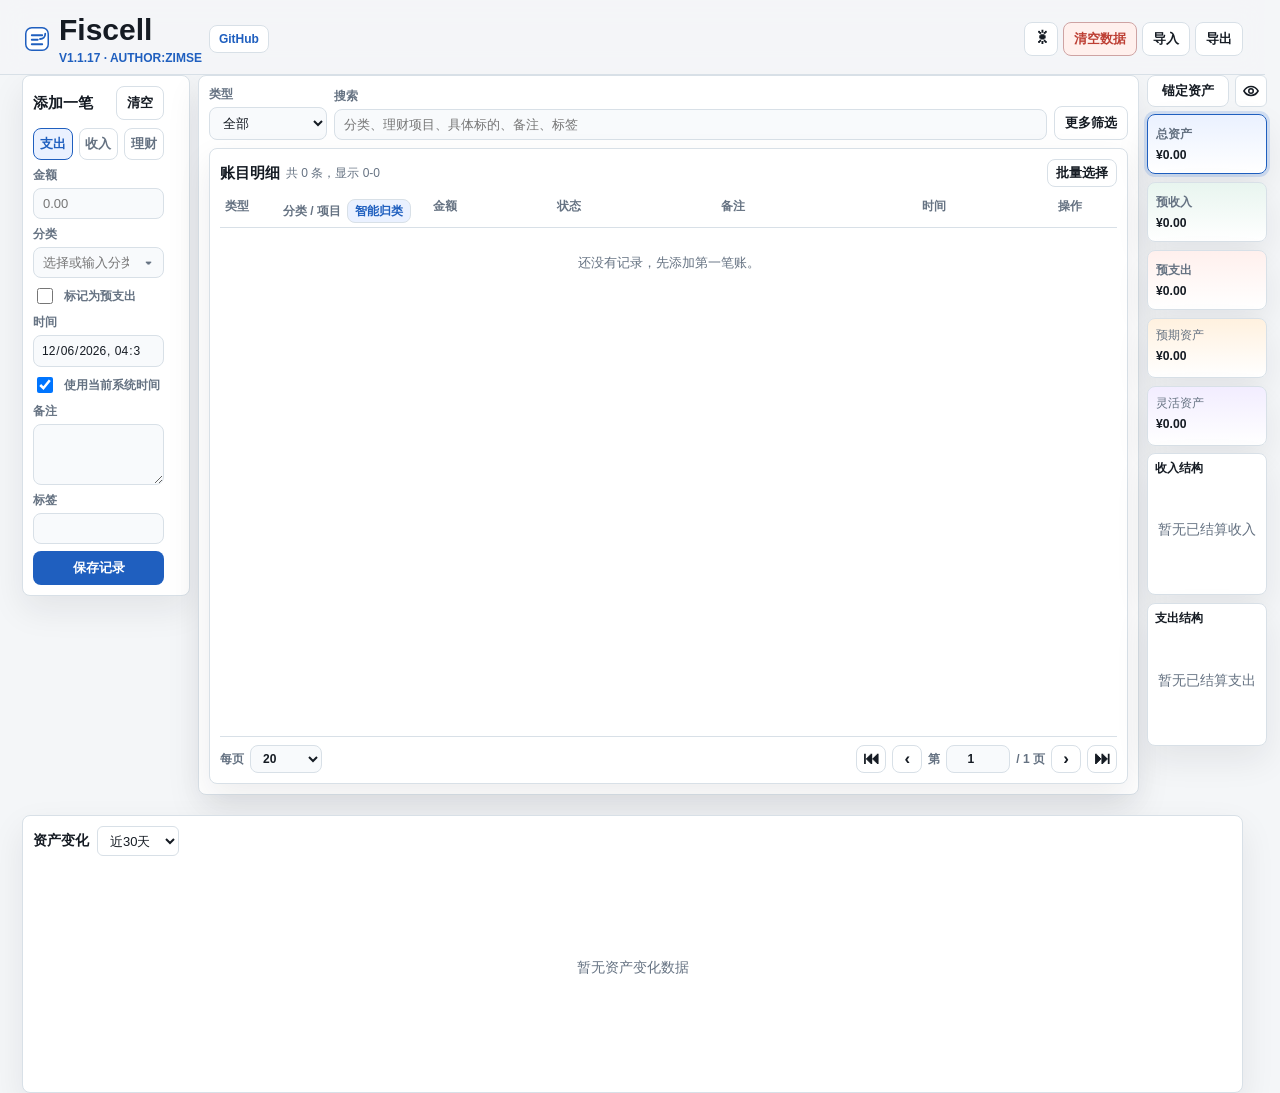
==== commit 89884da1: "Add files via upload" ====
--- a/index.html
+++ b/index.html
@@ -16,7 +16,7 @@
         </svg>
         <div>
           <h1>Fiscell</h1>
-          <p class="eyebrow">v1.1.13 · author:Zimse</p>
+          <p class="eyebrow">v1.1.17 · author:Zimse</p>
         </div>
         <a class="repo-link" href="https://github.com/Zimse12345/Fiscell" target="_blank" rel="noopener noreferrer">GitHub</a>
       </div>
@@ -179,6 +179,14 @@
             <label class="field compact">
               <span>截至时间</span>
               <input id="endDateFilter" type="date">
+            </label>
+            <label class="field compact">
+              <span>金额下限</span>
+              <input id="minAmountFilter" type="number" min="0" step="0.01" placeholder="0.00">
+            </label>
+            <label class="field compact">
+              <span>金额上限</span>
+              <input id="maxAmountFilter" type="number" min="0" step="0.01" placeholder="不限">
             </label>
             <label class="field compact">
               <span>一级分类</span>
@@ -392,6 +400,18 @@
         <button id="importGuideCopyPromptBtn" type="button">复制转换提示词</button>
       </div>
     </div>
+    <div id="importPreviewOverlay" class="import-preview-overlay hidden" role="dialog" aria-modal="true" aria-labelledby="importPreviewTitle" aria-hidden="true">
+      <div class="import-preview-dialog">
+        <div class="panel-heading">
+          <h2 id="importPreviewTitle">导入预检查</h2>
+          <button id="importPreviewCancelBtn" class="icon-text" type="button">取消</button>
+        </div>
+        <div id="importPreviewBody" class="import-preview-body"></div>
+        <div class="import-preview-actions">
+          <button id="importPreviewConfirmBtn" type="button">确认导入</button>
+        </div>
+      </div>
+    </div>
     <div id="smartClassifyOverlay" class="smart-classify-overlay hidden" role="dialog" aria-modal="true" aria-labelledby="smartClassifyTitle" aria-hidden="true">
       <div class="smart-classify-dialog">
         <h2 id="smartClassifyTitle">智能归类</h2>
--- a/styles.css
+++ b/styles.css
@@ -742,10 +742,10 @@
 
 .advanced-filters {
   display: grid;
-  grid-template-columns: repeat(5, minmax(0, 1fr));
-  gap: 7px;
+  grid-template-columns: 1.12fr 1.12fr repeat(5, minmax(0, 1fr));
+  gap: 5px;
   margin-bottom: 8px;
-  padding: 8px 10px;
+  padding: 7px 8px;
   border: 1px solid var(--line);
   border-radius: 8px;
   background: var(--panel);
@@ -754,7 +754,7 @@
 
 .compact input,
 .compact select {
-  min-height: 32px;
+  min-height: 30px;
 }
 
 .pending-banner {
@@ -1284,6 +1284,107 @@
   color: #fff;
 }
 
+.import-preview-overlay {
+  position: fixed;
+  inset: 0;
+  z-index: 130;
+  display: grid;
+  place-items: center;
+  padding: 18px;
+  background: rgba(15, 23, 42, 0.38);
+  backdrop-filter: blur(2px);
+}
+
+.import-preview-dialog {
+  width: min(460px, calc(100vw - 36px));
+  border: 1px solid var(--line);
+  border-radius: 8px;
+  background: var(--panel);
+  color: var(--ink);
+  box-shadow: var(--shadow);
+  padding: 14px;
+}
+
+.import-preview-body {
+  display: grid;
+  gap: 10px;
+  margin-top: 10px;
+}
+
+.import-preview-meta,
+.import-preview-line {
+  display: grid;
+  grid-template-columns: 72px minmax(0, 1fr);
+  gap: 8px;
+  align-items: center;
+  min-height: 30px;
+  border: 1px solid var(--line);
+  border-radius: 6px;
+  padding: 7px 9px;
+  background: var(--panel-soft);
+}
+
+.import-preview-meta {
+  grid-template-columns: 44px minmax(0, 1fr);
+}
+
+.import-preview-meta span,
+.import-preview-line span,
+.import-preview-metric span {
+  color: var(--muted);
+  font-size: 12px;
+}
+
+.import-preview-meta strong,
+.import-preview-line strong,
+.import-preview-metric strong {
+  min-width: 0;
+  overflow-wrap: anywhere;
+  font-size: 13px;
+}
+
+.import-preview-grid {
+  display: grid;
+  grid-template-columns: repeat(4, minmax(0, 1fr));
+  gap: 8px;
+}
+
+.import-preview-metric {
+  display: grid;
+  gap: 4px;
+  border: 1px solid var(--line);
+  border-radius: 6px;
+  padding: 8px;
+  background: var(--panel-soft);
+}
+
+.import-preview-line.has-warning {
+  border-color: rgba(217, 119, 6, 0.45);
+  background: rgba(245, 158, 11, 0.12);
+}
+
+.import-preview-note {
+  margin: 0;
+  color: var(--muted);
+  font-size: 12px;
+  line-height: 1.55;
+}
+
+.import-preview-actions {
+  display: flex;
+  justify-content: flex-end;
+  margin-top: 14px;
+}
+
+.import-preview-actions button {
+  min-height: 34px;
+  border: 1px solid #2468d8;
+  border-radius: 6px;
+  background: #2468d8;
+  color: #fff;
+  padding: 0 14px;
+}
+
 .smart-classify-overlay {
   position: fixed;
   inset: 0;
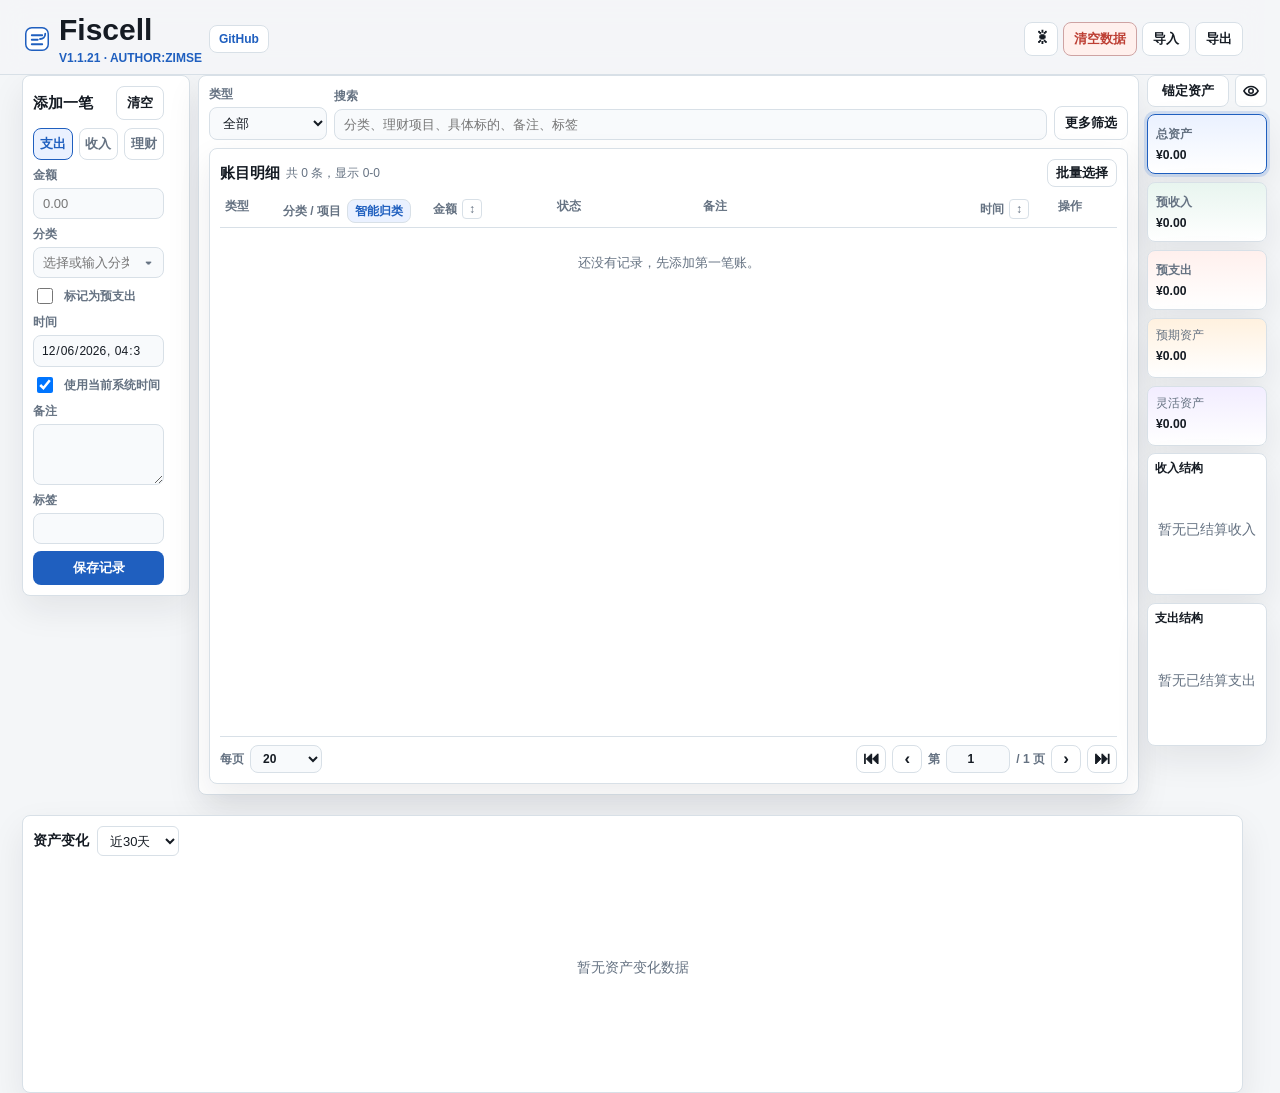
==== commit 3a7c5387: "Add files via upload" ====
--- a/index.html
+++ b/index.html
@@ -16,7 +16,7 @@
         </svg>
         <div>
           <h1>Fiscell</h1>
-          <p class="eyebrow">v1.1.17 · author:Zimse</p>
+          <p class="eyebrow">v1.1.21 · author:Zimse</p>
         </div>
         <a class="repo-link" href="https://github.com/Zimse12345/Fiscell" target="_blank" rel="noopener noreferrer">GitHub</a>
       </div>
@@ -205,14 +205,6 @@
                 <div class="combo-menu hidden" data-combo-menu="secondaryCategoryFilter"></div>
               </div>
               <datalist id="secondaryCategoryOptions"></datalist>
-            </label>
-            <label class="field compact">
-              <span>排序方式</span>
-              <select id="sortByFilter">
-                <option value="time">时间</option>
-                <option value="amount">金额</option>
-                <option value="note">备注（字典序）</option>
-              </select>
             </label>
           </div>
 
@@ -261,10 +253,10 @@
                     <th class="select-col hidden">选择</th>
                     <th>类型</th>
                     <th><div class="category-head"><span>分类 / 项目</span><button id="smartClassifyBtn" type="button">智能归类</button></div></th>
-                    <th>金额</th>
+                    <th><div class="sortable-head"><span>金额</span><button id="amountSortBtn" class="sort-toggle" type="button" title="金额排序" aria-label="金额排序">↕</button></div></th>
                     <th>状态</th>
                     <th>备注</th>
-                    <th class="time-col">时间</th>
+                    <th class="time-col"><div class="sortable-head"><span>时间</span><button id="timeSortBtn" class="sort-toggle" type="button" title="时间排序" aria-label="时间排序">↕</button></div></th>
                     <th>操作</th>
                   </tr>
                 </thead>
--- a/styles.css
+++ b/styles.css
@@ -742,7 +742,7 @@
 
 .advanced-filters {
   display: grid;
-  grid-template-columns: 1.12fr 1.12fr repeat(5, minmax(0, 1fr));
+  grid-template-columns: repeat(6, minmax(0, 1fr));
   gap: 5px;
   margin-bottom: 8px;
   padding: 7px 8px;
@@ -853,6 +853,39 @@
   background: var(--blue-soft);
   color: var(--blue);
   font-size: 12px;
+}
+
+.sortable-head {
+  display: flex;
+  align-items: center;
+  gap: 5px;
+  min-width: 0;
+}
+
+.sortable-head span {
+  overflow: hidden;
+  text-overflow: ellipsis;
+  white-space: nowrap;
+}
+
+.sort-toggle {
+  flex: 0 0 20px;
+  width: 20px;
+  height: 20px;
+  min-height: 20px;
+  border: 1px solid var(--line);
+  border-radius: 4px;
+  background: var(--panel-soft);
+  color: var(--muted);
+  font-size: 12px;
+  line-height: 1;
+  padding: 0;
+}
+
+.sort-toggle.active {
+  border-color: #2468d8;
+  background: var(--blue-soft);
+  color: var(--blue);
 }
 
 th:last-child,
@@ -875,9 +908,9 @@
   position: sticky;
   right: 64px;
   z-index: 1;
-  width: 136px;
-  min-width: 136px;
-  max-width: 136px;
+  width: 78px;
+  min-width: 78px;
+  max-width: 78px;
   background: var(--panel);
 }
 
@@ -920,12 +953,39 @@
 
 th:nth-child(5),
 td:nth-child(5) {
-  width: 164px;
+  width: 146px;
 }
 
 th:nth-child(6),
 td:nth-child(6) {
   width: auto;
+}
+
+.time-split {
+  display: grid;
+  gap: 1px;
+  line-height: 1.15;
+  white-space: nowrap;
+}
+
+.time-date {
+  color: var(--ink);
+  font-size: inherit;
+}
+
+.time-clock {
+  color: var(--muted);
+  font-size: 11px;
+  text-align: center;
+}
+
+.tag-line,
+.investment-path {
+  display: block;
+  max-width: 100%;
+  overflow: hidden;
+  text-overflow: ellipsis;
+  white-space: nowrap;
 }
 
 .amount {
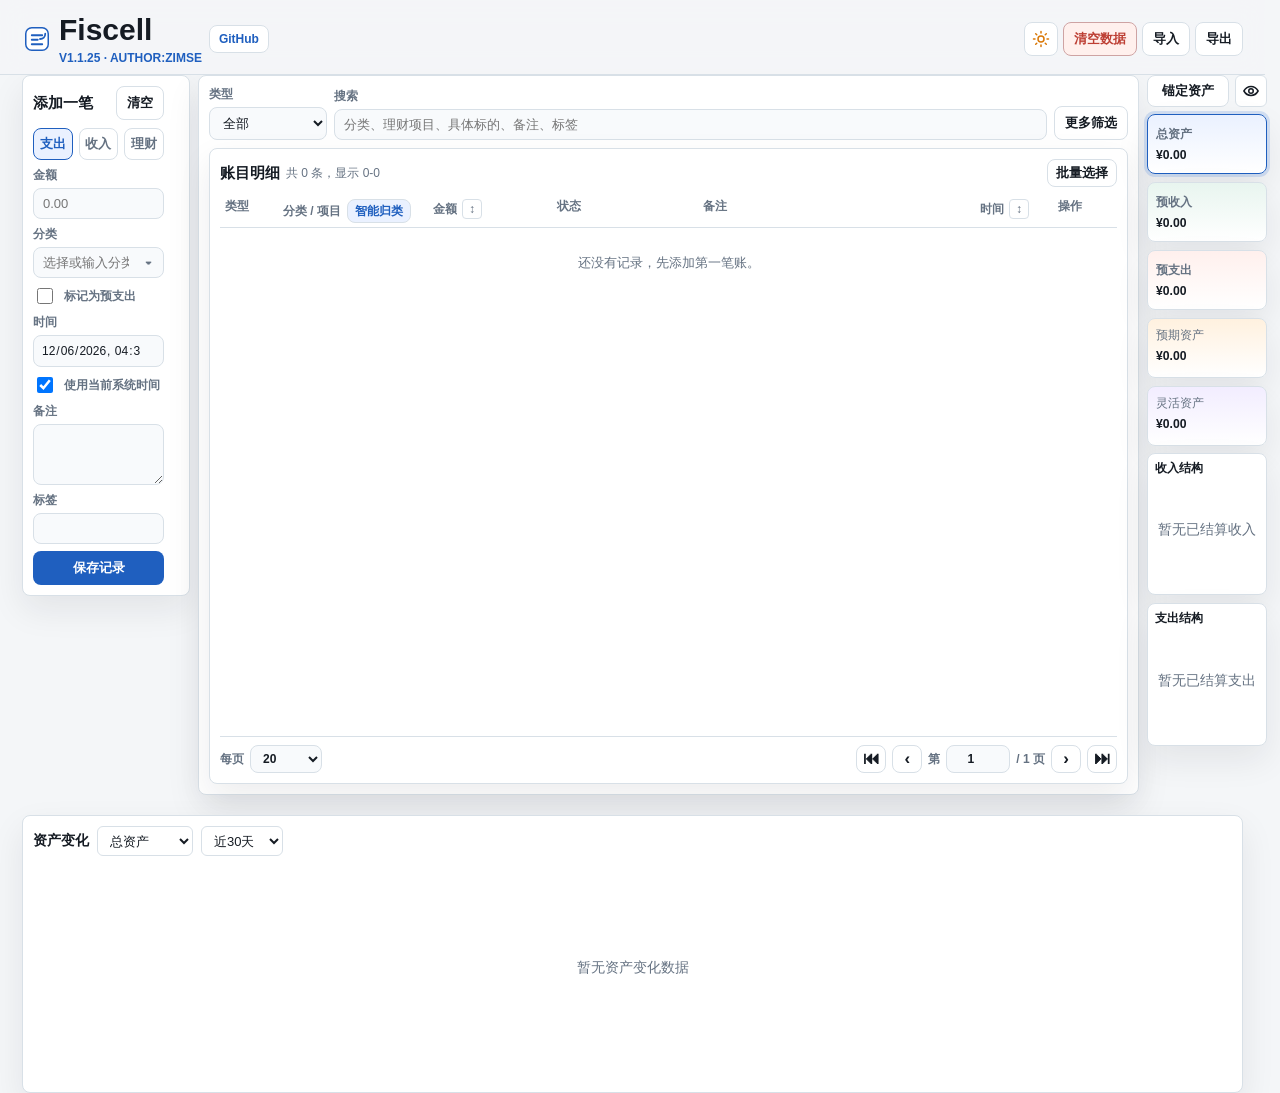
==== commit b9ed152d: "Add files via upload" ====
--- a/index.html
+++ b/index.html
@@ -1,432 +1,445 @@
-<!doctype html>
-<html lang="zh-CN">
-  <head>
-    <meta charset="utf-8">
-    <meta name="viewport" content="width=device-width, initial-scale=1">
-    <title>Fiscell</title>
-    <link rel="stylesheet" href="./styles.css">
-  </head>
-  <body>
-    <header class="app-header">
-      <div class="brand-lockup">
-        <svg class="brand-logo" viewBox="0 0 40 40" aria-hidden="true">
-          <rect x="5" y="5" width="30" height="30" rx="8"></rect>
-          <path d="M13 15h14M13 21h8M13 27h14"></path>
-          <path d="M24 20c4 0 7-3 7-7"></path>
-        </svg>
-        <div>
-          <h1>Fiscell</h1>
-          <p class="eyebrow">v1.1.21 · author:Zimse</p>
-        </div>
-        <a class="repo-link" href="https://github.com/Zimse12345/Fiscell" target="_blank" rel="noopener noreferrer">GitHub</a>
-      </div>
-      <div class="header-actions">
-        <button id="themeToggle" class="theme-toggle" type="button" title="切换主题" aria-label="切换主题">
-          <span id="themeIcon">☀</span>
-        </button>
-        <button id="clearAllBtn" class="danger" type="button">清空数据</button>
-        <div class="header-menu-wrap">
-          <button id="importBtn" class="secondary" type="button" aria-expanded="false">导入</button>
-          <div id="importMenu" class="header-menu hidden">
-            <button id="importReplaceBtn" type="button">覆盖</button>
-            <button id="importMergeBtn" type="button">合并</button>
-            <button id="importGuideBtn" type="button">说明</button>
-          </div>
-        </div>
-        <div class="header-menu-wrap">
-          <button id="exportBtn" class="secondary" type="button" aria-expanded="false">导出</button>
-          <div id="exportMenu" class="header-menu hidden">
-            <button id="exportJsonBtn" type="button">JSON</button>
-            <button id="exportCsvBtn" type="button">CSV</button>
-          </div>
-        </div>
-        <input id="importFile" class="hidden-file-input" type="file" accept="application/json,text/csv,.json,.csv">
-      </div>
-    </header>
-
-    <main class="app-shell">
-      <section class="workspace">
-        <aside class="entry-panel">
-          <div class="panel-heading">
-            <h2 id="formTitle">添加一笔</h2>
-            <button id="resetFormBtn" class="icon-text" type="button">清空</button>
-          </div>
-
-          <form id="entryForm" autocomplete="off">
-            <input id="recordId" type="hidden">
-
-            <div class="segmented three" role="radiogroup" aria-label="账目类型">
-              <label>
-                <input type="radio" name="kind" value="expense" checked>
-                <span>支出</span>
-              </label>
-              <label>
-                <input type="radio" name="kind" value="income">
-                <span>收入</span>
-              </label>
-              <label>
-                <input type="radio" name="kind" value="investment">
-                <span>理财</span>
-              </label>
-            </div>
-
-            <label class="field">
-              <span>金额</span>
-              <input id="amount" type="number" min="0" step="0.01" placeholder="0.00" required>
-            </label>
-
-            <div id="investmentActionField" class="field hidden">
-              <span>操作</span>
-              <div class="segmented" role="radiogroup" aria-label="理财操作">
-                <label>
-                  <input type="radio" name="investmentAction" value="买入" checked>
-                  <span>买入</span>
-                </label>
-                <label>
-                  <input type="radio" name="investmentAction" value="做空">
-                  <span>做空</span>
-                </label>
-              </div>
-            </div>
-
-            <label id="profitField" class="field hidden">
-              <span>理财收益</span>
-              <input id="investmentProfit" type="number" step="0.01" placeholder="收益金额">
-            </label>
-
-            <div id="projectField" class="field hidden">
-              <label for="investmentProject">理财项目</label>
-              <div class="combo-field">
-                <input id="investmentProject" data-combo-list="projectOptions" placeholder="选择或输入项目">
-                <button class="combo-button" type="button" data-combo-for="investmentProject" aria-label="展开理财项目">▾</button>
-                <div class="combo-menu hidden" data-combo-menu="investmentProject"></div>
-              </div>
-              <datalist id="projectOptions"></datalist>
-            </div>
-
-            <div id="targetField" class="field hidden">
-              <label for="investmentTarget">具体标的</label>
-              <div class="combo-field">
-                <input id="investmentTarget" data-combo-list="targetOptions" placeholder="名称、代码或简称">
-                <button class="combo-button" type="button" data-combo-for="investmentTarget" aria-label="展开具体标的">▾</button>
-                <div class="combo-menu hidden" data-combo-menu="investmentTarget"></div>
-              </div>
-              <datalist id="targetOptions"></datalist>
-            </div>
-
-            <div class="field">
-              <label id="categoryLabel" for="category">分类</label>
-              <div class="combo-field">
-                <input id="category" data-combo-list="categoryOptions" placeholder="选择或输入分类">
-                <button class="combo-button" type="button" data-combo-for="category" aria-label="展开分类">▾</button>
-                <div class="combo-menu hidden" data-combo-menu="category"></div>
-              </div>
-              <datalist id="categoryOptions"></datalist>
-            </div>
-
-            <label id="pendingBox" class="check-row">
-              <input id="pendingToggle" type="checkbox">
-              <span id="pendingLabel">标记为预支出</span>
-            </label>
-
-            <label class="field">
-              <span>时间</span>
-              <input id="occurredAt" type="datetime-local" required>
-            </label>
-
-            <label class="check-row">
-              <input id="useCurrentTime" type="checkbox" checked>
-              <span>使用当前系统时间</span>
-            </label>
-
-            <label class="field">
-              <span>备注</span>
-              <textarea id="note" rows="3"></textarea>
-            </label>
-
-            <label class="field">
-              <span>标签</span>
-              <input id="tags">
-            </label>
-
-            <button id="submitBtn" class="primary" type="submit">保存记录</button>
-          </form>
-        </aside>
-
-        <section class="main-panel">
-          <div class="toolbar">
-            <label class="field compact">
-              <span>类型</span>
-              <select id="kindFilter">
-                <option value="all">全部</option>
-                <option value="expense">支出</option>
-                <option value="income">收入</option>
-                <option value="investment">理财</option>
-              </select>
-            </label>
-            <label class="field compact grow">
-              <span>搜索</span>
-              <input id="searchInput" type="search" placeholder="分类、理财项目、具体标的、备注、标签">
-            </label>
-            <button id="moreFiltersBtn" class="secondary" type="button" aria-expanded="false">更多筛选</button>
-          </div>
-
-          <div id="advancedFilters" class="advanced-filters hidden">
-            <label class="field compact">
-              <span>开始时间</span>
-              <input id="startDateFilter" type="date">
-            </label>
-            <label class="field compact">
-              <span>截至时间</span>
-              <input id="endDateFilter" type="date">
-            </label>
-            <label class="field compact">
-              <span>金额下限</span>
-              <input id="minAmountFilter" type="number" min="0" step="0.01" placeholder="0.00">
-            </label>
-            <label class="field compact">
-              <span>金额上限</span>
-              <input id="maxAmountFilter" type="number" min="0" step="0.01" placeholder="不限">
-            </label>
-            <label class="field compact">
-              <span>一级分类</span>
-              <div class="combo-field">
-                <input id="primaryCategoryFilter" data-combo-list="primaryCategoryOptions" placeholder="全部">
-                <button class="combo-button" type="button" data-combo-for="primaryCategoryFilter" aria-label="展开一级分类">▾</button>
-                <div class="combo-menu hidden" data-combo-menu="primaryCategoryFilter"></div>
-              </div>
-              <datalist id="primaryCategoryOptions"></datalist>
-            </label>
-            <label class="field compact">
-              <span>二级分类</span>
-              <div class="combo-field">
-                <input id="secondaryCategoryFilter" data-combo-list="secondaryCategoryOptions" placeholder="全部">
-                <button class="combo-button" type="button" data-combo-for="secondaryCategoryFilter" aria-label="展开二级分类">▾</button>
-                <div class="combo-menu hidden" data-combo-menu="secondaryCategoryFilter"></div>
-              </div>
-              <datalist id="secondaryCategoryOptions"></datalist>
-            </label>
-          </div>
-
-          <div id="pendingBanner" class="pending-banner hidden">
-            <span id="pendingBannerText"></span>
-            <button id="clearPendingViewBtn" class="secondary" type="button">查看全部</button>
-          </div>
-
-          <section class="records-section">
-            <div class="panel-heading">
-              <div class="records-title">
-                <h2>账目明细</h2>
-                <span id="visibleCount" class="hint"></span>
-              </div>
-              <div class="batch-actions">
-                <div id="batchTools" class="batch-tools hidden">
-                  <button id="selectAllBtn" class="secondary" type="button">全选</button>
-                  <button id="clearSelectionBtn" class="secondary" type="button">清除</button>
-                  <button id="deleteSelectedBtn" class="danger" type="button">删除</button>
-                  <div class="batch-menu-wrap">
-                    <button id="batchCategoryBtn" class="secondary" type="button" aria-expanded="false">设置分类</button>
-                    <div id="batchCategoryMenu" class="header-menu batch-category-menu hidden">
-                      <label class="batch-category-field">
-                        <span>分类</span>
-                        <input id="batchCategoryInput" list="batchCategoryOptions" placeholder="输入分类">
-                      </label>
-                      <datalist id="batchCategoryOptions"></datalist>
-                      <button id="applyBatchCategoryBtn" type="button">确认</button>
-                    </div>
-                  </div>
-                  <div class="batch-menu-wrap">
-                    <button id="exportSelectedBtn" class="secondary" type="button" aria-expanded="false">导出</button>
-                    <div id="batchExportMenu" class="header-menu batch-export-menu hidden">
-                      <button id="exportSelectedJsonBtn" type="button">JSON</button>
-                      <button id="exportSelectedCsvBtn" type="button">CSV</button>
-                    </div>
-                  </div>
-                </div>
-                <button id="batchToggleBtn" class="secondary" type="button">批量选择</button>
-              </div>
-            </div>
-            <div class="table-wrap">
-              <table>
-                <thead>
-                  <tr>
-                    <th class="select-col hidden">选择</th>
-                    <th>类型</th>
-                    <th><div class="category-head"><span>分类 / 项目</span><button id="smartClassifyBtn" type="button">智能归类</button></div></th>
-                    <th><div class="sortable-head"><span>金额</span><button id="amountSortBtn" class="sort-toggle" type="button" title="金额排序" aria-label="金额排序">↕</button></div></th>
-                    <th>状态</th>
-                    <th>备注</th>
-                    <th class="time-col"><div class="sortable-head"><span>时间</span><button id="timeSortBtn" class="sort-toggle" type="button" title="时间排序" aria-label="时间排序">↕</button></div></th>
-                    <th>操作</th>
-                  </tr>
-                </thead>
-                <tbody id="recordsBody"></tbody>
-              </table>
-              <div id="emptyState" class="empty-state">
-                还没有记录，先添加第一笔账。
-              </div>
-            </div>
-            <div class="pagination-bar">
-              <label class="page-size">
-                <span>每页</span>
-                <select id="pageSizeSelect">
-                  <option value="5">5</option>
-                  <option value="20">20</option>
-                  <option value="50">50</option>
-                  <option value="100">100</option>
-                  <option value="200">200</option>
-                </select>
-              </label>
-              <div class="page-controls">
-                <button id="firstPageBtn" class="secondary page-icon" type="button" title="首页" aria-label="首页"><span aria-hidden="true">⏮</span></button>
-                <button id="prevPageBtn" class="secondary page-icon" type="button" title="上一页" aria-label="上一页"><span aria-hidden="true">‹</span></button>
-                <label class="page-jump">
-                  <span>第</span>
-                  <input id="pageInput" type="number" min="1" value="1">
-                  <span id="pageTotalText">/ 1 页</span>
-                </label>
-                <button id="nextPageBtn" class="secondary page-icon" type="button" title="下一页" aria-label="下一页"><span aria-hidden="true">›</span></button>
-                <button id="lastPageBtn" class="secondary page-icon" type="button" title="尾页" aria-label="尾页"><span aria-hidden="true">⏭</span></button>
-              </div>
-            </div>
-          </section>
-        </section>
-
-        <aside class="stats-panel">
-          <div class="stats-actions">
-            <button id="setAssetBtn" class="secondary" type="button" title="按当前总资产自动生成误差项">锚定资产</button>
-            <button id="assetVisibilityBtn" class="asset-visibility-toggle" type="button" title="隐藏资产数字" aria-label="隐藏资产数字" aria-pressed="false">
-              <svg class="icon-eye" viewBox="0 0 24 24" aria-hidden="true">
-                <path d="M2.5 12s3.5-6 9.5-6 9.5 6 9.5 6-3.5 6-9.5 6-9.5-6-9.5-6Z"></path>
-                <circle cx="12" cy="12" r="3"></circle>
-              </svg>
-              <svg class="icon-eye-off hidden" viewBox="0 0 24 24" aria-hidden="true">
-                <path d="M3 3l18 18"></path>
-                <path d="M10.6 5.2A10.4 10.4 0 0 1 12 5c6 0 9.5 7 9.5 7a17.8 17.8 0 0 1-3.1 4"></path>
-                <path d="M6.2 6.7C3.8 8.6 2.5 12 2.5 12S6 19 12 19a9.7 9.7 0 0 0 4.1-.9"></path>
-              </svg>
-            </button>
-          </div>
-          <section class="summary-grid" aria-label="资产汇总">
-            <button id="totalAssetsCard" class="metric metric-button balance" type="button">
-              <span>总资产</span>
-              <strong id="totalAssets">￥0.00</strong>
-            </button>
-            <button id="pendingIncomeCard" class="metric metric-button income" type="button">
-              <span>预收入</span>
-              <strong id="pendingIncome">￥0.00</strong>
-            </button>
-            <button id="pendingDebtCard" class="metric metric-button expense" type="button">
-              <span>预支出</span>
-              <strong id="pendingDebt">￥0.00</strong>
-            </button>
-            <article class="metric expected">
-              <span>预期资产</span>
-              <strong id="expectedAssets">￥0.00</strong>
-            </article>
-            <article class="metric flexible">
-              <span>灵活资产</span>
-              <strong id="flexibleAssets">￥0.00</strong>
-            </article>
-          </section>
-
-          <div id="chartDrawer" class="chart-drawer hidden">
-            <div class="panel-heading">
-              <h2 id="chartDrawerTitle">结构详情</h2>
-            </div>
-            <div id="chartDrawerBody" class="detail-list"></div>
-          </div>
-
-          <div class="charts">
-            <section class="chart-box" data-chart-detail="income">
-              <div class="panel-heading">
-                <h2>收入结构</h2>
-                <span id="incomeHint" class="hint"></span>
-              </div>
-              <canvas id="incomeChart" width="360" height="240" aria-label="收入结构图"></canvas>
-            </section>
-            <section class="chart-box" data-chart-detail="expense">
-              <div class="panel-heading">
-                <h2>支出结构</h2>
-                <span id="expenseHint" class="hint"></span>
-              </div>
-              <canvas id="expenseChart" width="360" height="240" aria-label="支出结构图"></canvas>
-            </section>
-          </div>
-        </aside>
-      </section>
-
-      <section class="trend-panel">
-        <div class="panel-heading">
-          <div class="trend-title-row">
-            <div>
-              <h2>资产变化</h2>
-              <span id="assetTrendHint" class="hint"></span>
-            </div>
-            <select id="assetTrendRange" aria-label="资产变化范围">
-              <option value="30">近30天</option>
-              <option value="90">近90天</option>
-              <option value="365">近一年</option>
-              <option value="all">全部</option>
-            </select>
-            <button id="clearDateFilterBtn" class="clear-date-filter hidden" type="button">撤销</button>
-          </div>
-        </div>
-        <canvas id="assetTrendChart" width="1200" height="260" aria-label="资产变化折线图"></canvas>
-        <div id="assetTrendTooltip" class="asset-trend-tooltip hidden" role="status"></div>
-      </section>
-    </main>
-
-    <div id="toast" class="toast" role="status" aria-live="polite"></div>
-    <div id="importGuideOverlay" class="import-guide-overlay hidden" role="dialog" aria-modal="true" aria-labelledby="importGuideTitle" aria-hidden="true">
-      <div class="import-guide-dialog">
-        <div class="panel-heading">
-          <h2 id="importGuideTitle">导入说明</h2>
-          <button id="importGuideCloseBtn" class="icon-text" type="button">关闭</button>
-        </div>
-        <ol>
-          <li>优先导入 Fiscell 导出的 JSON；需要保留当前账本时选择“合并”，需要重建账本时选择“覆盖”。</li>
-          <li>微信、支付宝、银行等表格可先交给 AI，使用账单转换提示词生成 Fiscell JSON。</li>
-          <li>导入后可用“智能归类”整理其他分类，再用批量选择修正分类。</li>
-        </ol>
-        <button id="importGuideCopyPromptBtn" type="button">复制转换提示词</button>
-      </div>
-    </div>
-    <div id="importPreviewOverlay" class="import-preview-overlay hidden" role="dialog" aria-modal="true" aria-labelledby="importPreviewTitle" aria-hidden="true">
-      <div class="import-preview-dialog">
-        <div class="panel-heading">
-          <h2 id="importPreviewTitle">导入预检查</h2>
-          <button id="importPreviewCancelBtn" class="icon-text" type="button">取消</button>
-        </div>
-        <div id="importPreviewBody" class="import-preview-body"></div>
-        <div class="import-preview-actions">
-          <button id="importPreviewConfirmBtn" type="button">确认导入</button>
-        </div>
-      </div>
-    </div>
-    <div id="smartClassifyOverlay" class="smart-classify-overlay hidden" role="dialog" aria-modal="true" aria-labelledby="smartClassifyTitle" aria-hidden="true">
-      <div class="smart-classify-dialog">
-        <h2 id="smartClassifyTitle">智能归类</h2>
-        <p id="smartClassifyMessage">你将会对 0 条账目进行智能分类，不保证精准性。</p>
-        <label class="smart-classify-option">
-          <input id="smartClassifyOnlyOther" type="checkbox" checked>
-          <span>仅筛选“其他”分类中的条目</span>
-        </label>
-        <div id="smartClassifyProgressWrap" class="smart-classify-progress hidden">
-          <div class="progress-track"><div id="smartClassifyProgressBar" class="progress-bar"></div></div>
-          <span id="smartClassifyProgressText">0 / 0</span>
-        </div>
-        <div id="smartClassifyActions" class="smart-classify-actions">
-          <button id="smartClassifyCancelBtn" type="button">取消</button>
-          <button id="smartClassifyConfirmBtn" type="button">确认归类</button>
-        </div>
-      </div>
-    </div>
-    <div id="actionMenu" class="action-menu hidden">
-      <button type="button" data-menu-action="copy">复制</button>
-      <button type="button" data-menu-action="edit">编辑</button>
-    </div>
-
-    <script src="./app.js"></script>
-  </body>
-</html>
+﻿<!doctype html>
+<html lang="zh-CN">
+  <head>
+    <meta charset="utf-8">
+    <meta name="viewport" content="width=device-width, initial-scale=1">
+    <title>Fiscell</title>
+    <link rel="icon" type="image/svg+xml" href="./favicon.svg">
+    <link rel="stylesheet" href="./styles.css">
+  </head>
+  <body>
+    <header class="app-header">
+      <div class="brand-lockup">
+        <svg class="brand-logo" viewBox="0 0 40 40" aria-hidden="true">
+          <rect x="5" y="5" width="30" height="30" rx="8"></rect>
+          <path d="M13 15h14M13 21h8M13 27h14"></path>
+          <path d="M24 20c4 0 7-3 7-7"></path>
+        </svg>
+        <div>
+          <h1>Fiscell</h1>
+          <p class="eyebrow">v1.1.25 · author:Zimse</p>
+        </div>
+        <a class="repo-link" href="https://github.com/Zimse12345/Fiscell" target="_blank" rel="noopener noreferrer">GitHub</a>
+      </div>
+      <div class="header-actions">
+        <button id="themeToggle" class="theme-toggle" type="button" title="切换主题" aria-label="切换主题">
+          <svg id="themeIconSun" class="theme-icon" viewBox="0 0 24 24" aria-hidden="true">
+            <circle cx="12" cy="12" r="4"></circle>
+            <path d="M12 2v2M12 20v2M4.93 4.93l1.41 1.41M17.66 17.66l1.41 1.41M2 12h2M20 12h2M4.93 19.07l1.41-1.41M17.66 6.34l1.41-1.41"></path>
+          </svg>
+          <svg id="themeIconMoon" class="theme-icon hidden" viewBox="0 0 24 24" aria-hidden="true">
+            <path d="M20.5 14.6A8.6 8.6 0 0 1 9.4 3.5a7.7 7.7 0 1 0 11.1 11.1z"></path>
+          </svg>
+        </button>
+        <button id="clearAllBtn" class="danger" type="button">清空数据</button>
+        <div class="header-menu-wrap">
+          <button id="importBtn" class="secondary" type="button" aria-expanded="false">导入</button>
+          <div id="importMenu" class="header-menu hidden">
+            <button id="importReplaceBtn" type="button">覆盖</button>
+            <button id="importMergeBtn" type="button">合并</button>
+            <button id="importGuideBtn" type="button">说明</button>
+          </div>
+        </div>
+        <div class="header-menu-wrap">
+          <button id="exportBtn" class="secondary" type="button" aria-expanded="false">导出</button>
+          <div id="exportMenu" class="header-menu hidden">
+            <button id="exportJsonBtn" type="button">JSON</button>
+            <button id="exportCsvBtn" type="button">CSV</button>
+          </div>
+        </div>
+        <input id="importFile" class="hidden-file-input" type="file" accept="application/json,text/csv,.json,.csv">
+      </div>
+    </header>
+
+    <main class="app-shell">
+      <section class="workspace">
+        <aside class="entry-panel">
+          <div class="panel-heading">
+            <h2 id="formTitle">添加一笔</h2>
+            <button id="resetFormBtn" class="icon-text" type="button">清空</button>
+          </div>
+
+          <form id="entryForm" autocomplete="off">
+            <input id="recordId" type="hidden">
+
+            <div class="segmented three" role="radiogroup" aria-label="账目类型">
+              <label>
+                <input type="radio" name="kind" value="expense" checked>
+                <span>支出</span>
+              </label>
+              <label>
+                <input type="radio" name="kind" value="income">
+                <span>收入</span>
+              </label>
+              <label>
+                <input type="radio" name="kind" value="investment">
+                <span>理财</span>
+              </label>
+            </div>
+
+            <label class="field">
+              <span>金额</span>
+              <input id="amount" type="number" min="0" step="0.01" placeholder="0.00" required>
+            </label>
+
+            <div id="investmentActionField" class="field hidden">
+              <span>操作</span>
+              <div class="segmented" role="radiogroup" aria-label="理财操作">
+                <label>
+                  <input type="radio" name="investmentAction" value="买入" checked>
+                  <span>买入</span>
+                </label>
+                <label>
+                  <input type="radio" name="investmentAction" value="做空">
+                  <span>做空</span>
+                </label>
+              </div>
+            </div>
+
+            <label id="profitField" class="field hidden">
+              <span>理财收益</span>
+              <input id="investmentProfit" type="number" step="0.01" placeholder="收益金额">
+            </label>
+
+            <div id="projectField" class="field hidden">
+              <label for="investmentProject">理财项目</label>
+              <div class="combo-field">
+                <input id="investmentProject" data-combo-list="projectOptions" placeholder="选择或输入项目">
+                <button class="combo-button" type="button" data-combo-for="investmentProject" aria-label="展开理财项目">▾</button>
+                <div class="combo-menu hidden" data-combo-menu="investmentProject"></div>
+              </div>
+              <datalist id="projectOptions"></datalist>
+            </div>
+
+            <div id="targetField" class="field hidden">
+              <label for="investmentTarget">具体标的</label>
+              <div class="combo-field">
+                <input id="investmentTarget" data-combo-list="targetOptions" placeholder="名称、代码或简称">
+                <button class="combo-button" type="button" data-combo-for="investmentTarget" aria-label="展开具体标的">▾</button>
+                <div class="combo-menu hidden" data-combo-menu="investmentTarget"></div>
+              </div>
+              <datalist id="targetOptions"></datalist>
+            </div>
+
+            <div class="field">
+              <label id="categoryLabel" for="category">分类</label>
+              <div class="combo-field">
+                <input id="category" data-combo-list="categoryOptions" placeholder="选择或输入分类">
+                <button class="combo-button" type="button" data-combo-for="category" aria-label="展开分类">▾</button>
+                <div class="combo-menu hidden" data-combo-menu="category"></div>
+              </div>
+              <datalist id="categoryOptions"></datalist>
+            </div>
+
+            <label id="pendingBox" class="check-row">
+              <input id="pendingToggle" type="checkbox">
+              <span id="pendingLabel">标记为预支出</span>
+            </label>
+
+            <label class="field">
+              <span>时间</span>
+              <input id="occurredAt" type="datetime-local" required>
+            </label>
+
+            <label class="check-row">
+              <input id="useCurrentTime" type="checkbox" checked>
+              <span>使用当前系统时间</span>
+            </label>
+
+            <label class="field">
+              <span>备注</span>
+              <textarea id="note" rows="3"></textarea>
+            </label>
+
+            <label class="field">
+              <span>标签</span>
+              <input id="tags">
+            </label>
+
+            <button id="submitBtn" class="primary" type="submit">保存记录</button>
+          </form>
+        </aside>
+
+        <section class="main-panel">
+          <div class="toolbar">
+            <label class="field compact">
+              <span>类型</span>
+              <select id="kindFilter">
+                <option value="all">全部</option>
+                <option value="expense">支出</option>
+                <option value="income">收入</option>
+                <option value="investment">理财</option>
+              </select>
+            </label>
+            <label class="field compact grow">
+              <span>搜索</span>
+              <input id="searchInput" type="search" placeholder="分类、理财项目、具体标的、备注、标签">
+            </label>
+            <button id="moreFiltersBtn" class="secondary" type="button" aria-expanded="false">更多筛选</button>
+          </div>
+
+          <div id="advancedFilters" class="advanced-filters hidden">
+            <label class="field compact">
+              <span>开始时间</span>
+              <input id="startDateFilter" type="date">
+            </label>
+            <label class="field compact">
+              <span>截至时间</span>
+              <input id="endDateFilter" type="date">
+            </label>
+            <label class="field compact">
+              <span>金额下限</span>
+              <input id="minAmountFilter" type="number" min="0" step="0.01" placeholder="0.00">
+            </label>
+            <label class="field compact">
+              <span>金额上限</span>
+              <input id="maxAmountFilter" type="number" min="0" step="0.01" placeholder="不限">
+            </label>
+            <label class="field compact">
+              <span>一级分类</span>
+              <div class="combo-field">
+                <input id="primaryCategoryFilter" data-combo-list="primaryCategoryOptions" placeholder="全部">
+                <button class="combo-button" type="button" data-combo-for="primaryCategoryFilter" aria-label="展开一级分类">▾</button>
+                <div class="combo-menu hidden" data-combo-menu="primaryCategoryFilter"></div>
+              </div>
+              <datalist id="primaryCategoryOptions"></datalist>
+            </label>
+            <label class="field compact">
+              <span>二级分类</span>
+              <div class="combo-field">
+                <input id="secondaryCategoryFilter" data-combo-list="secondaryCategoryOptions" placeholder="全部">
+                <button class="combo-button" type="button" data-combo-for="secondaryCategoryFilter" aria-label="展开二级分类">▾</button>
+                <div class="combo-menu hidden" data-combo-menu="secondaryCategoryFilter"></div>
+              </div>
+              <datalist id="secondaryCategoryOptions"></datalist>
+            </label>
+          </div>
+
+          <div id="pendingBanner" class="pending-banner hidden">
+            <span id="pendingBannerText"></span>
+            <button id="clearPendingViewBtn" class="secondary" type="button">查看全部</button>
+          </div>
+
+          <section class="records-section">
+            <div class="panel-heading">
+              <div class="records-title">
+                <h2>账目明细</h2>
+                <span id="visibleCount" class="hint"></span>
+              </div>
+              <div class="batch-actions">
+                <div id="batchTools" class="batch-tools hidden">
+                  <button id="selectAllBtn" class="secondary" type="button">全选</button>
+                  <button id="clearSelectionBtn" class="secondary" type="button">清除</button>
+                  <button id="deleteSelectedBtn" class="danger" type="button">删除</button>
+                  <div class="batch-menu-wrap">
+                    <button id="batchCategoryBtn" class="secondary" type="button" aria-expanded="false">设置分类</button>
+                    <div id="batchCategoryMenu" class="header-menu batch-category-menu hidden">
+                      <label class="batch-category-field">
+                        <span>分类</span>
+                        <input id="batchCategoryInput" list="batchCategoryOptions" placeholder="输入分类">
+                      </label>
+                      <datalist id="batchCategoryOptions"></datalist>
+                      <button id="applyBatchCategoryBtn" type="button">确认</button>
+                    </div>
+                  </div>
+                  <div class="batch-menu-wrap">
+                    <button id="exportSelectedBtn" class="secondary" type="button" aria-expanded="false">导出</button>
+                    <div id="batchExportMenu" class="header-menu batch-export-menu hidden">
+                      <button id="exportSelectedJsonBtn" type="button">JSON</button>
+                      <button id="exportSelectedCsvBtn" type="button">CSV</button>
+                    </div>
+                  </div>
+                </div>
+                <button id="batchToggleBtn" class="secondary" type="button">批量选择</button>
+              </div>
+            </div>
+            <div class="table-wrap">
+              <table>
+                <thead>
+                  <tr>
+                    <th class="select-col hidden">选择</th>
+                    <th>类型</th>
+                    <th><div class="category-head"><span>分类 / 项目</span><button id="smartClassifyBtn" type="button">智能归类</button></div></th>
+                    <th><div class="sortable-head"><span>金额</span><button id="amountSortBtn" class="sort-toggle" type="button" title="金额排序" aria-label="金额排序">↕</button></div></th>
+                    <th>状态</th>
+                    <th>备注</th>
+                    <th class="time-col"><div class="sortable-head"><span>时间</span><button id="timeSortBtn" class="sort-toggle" type="button" title="时间排序" aria-label="时间排序">↕</button></div></th>
+                    <th>操作</th>
+                  </tr>
+                </thead>
+                <tbody id="recordsBody"></tbody>
+              </table>
+              <div id="emptyState" class="empty-state">
+                还没有记录，先添加第一笔账。
+              </div>
+            </div>
+            <div class="pagination-bar">
+              <label class="page-size">
+                <span>每页</span>
+                <select id="pageSizeSelect">
+                  <option value="5">5</option>
+                  <option value="20">20</option>
+                  <option value="50">50</option>
+                  <option value="100">100</option>
+                  <option value="200">200</option>
+                </select>
+              </label>
+              <div class="page-controls">
+                <button id="firstPageBtn" class="secondary page-icon" type="button" title="首页" aria-label="首页"><span aria-hidden="true">⏮</span></button>
+                <button id="prevPageBtn" class="secondary page-icon" type="button" title="上一页" aria-label="上一页"><span aria-hidden="true">‹</span></button>
+                <label class="page-jump">
+                  <span>第</span>
+                  <input id="pageInput" type="number" min="1" value="1">
+                  <span id="pageTotalText">/ 1 页</span>
+                </label>
+                <button id="nextPageBtn" class="secondary page-icon" type="button" title="下一页" aria-label="下一页"><span aria-hidden="true">›</span></button>
+                <button id="lastPageBtn" class="secondary page-icon" type="button" title="尾页" aria-label="尾页"><span aria-hidden="true">⏭</span></button>
+              </div>
+            </div>
+          </section>
+        </section>
+
+        <aside class="stats-panel">
+          <div class="stats-actions">
+            <button id="setAssetBtn" class="secondary" type="button" title="按当前总资产自动生成误差项">锚定资产</button>
+            <button id="assetVisibilityBtn" class="asset-visibility-toggle" type="button" title="隐藏资产数字" aria-label="隐藏资产数字" aria-pressed="false">
+              <svg class="icon-eye" viewBox="0 0 24 24" aria-hidden="true">
+                <path d="M2.5 12s3.5-6 9.5-6 9.5 6 9.5 6-3.5 6-9.5 6-9.5-6-9.5-6Z"></path>
+                <circle cx="12" cy="12" r="3"></circle>
+              </svg>
+              <svg class="icon-eye-off hidden" viewBox="0 0 24 24" aria-hidden="true">
+                <path d="M3 3l18 18"></path>
+                <path d="M10.6 5.2A10.4 10.4 0 0 1 12 5c6 0 9.5 7 9.5 7a17.8 17.8 0 0 1-3.1 4"></path>
+                <path d="M6.2 6.7C3.8 8.6 2.5 12 2.5 12S6 19 12 19a9.7 9.7 0 0 0 4.1-.9"></path>
+              </svg>
+            </button>
+          </div>
+          <section class="summary-grid" aria-label="资产汇总">
+            <button id="totalAssetsCard" class="metric metric-button balance" type="button">
+              <span>总资产</span>
+              <strong id="totalAssets">￥0.00</strong>
+            </button>
+            <button id="pendingIncomeCard" class="metric metric-button income" type="button">
+              <span>预收入</span>
+              <strong id="pendingIncome">￥0.00</strong>
+            </button>
+            <button id="pendingDebtCard" class="metric metric-button expense" type="button">
+              <span>预支出</span>
+              <strong id="pendingDebt">￥0.00</strong>
+            </button>
+            <article class="metric expected">
+              <span>预期资产</span>
+              <strong id="expectedAssets">￥0.00</strong>
+            </article>
+            <article class="metric flexible">
+              <span>灵活资产</span>
+              <strong id="flexibleAssets">￥0.00</strong>
+            </article>
+          </section>
+
+          <div id="chartDrawer" class="chart-drawer hidden">
+            <div class="panel-heading">
+              <h2 id="chartDrawerTitle">结构详情</h2>
+            </div>
+            <div id="chartDrawerBody" class="detail-list"></div>
+          </div>
+
+          <div class="charts">
+            <section class="chart-box" data-chart-detail="income">
+              <div class="panel-heading">
+                <h2>收入结构</h2>
+                <span id="incomeHint" class="hint"></span>
+              </div>
+              <canvas id="incomeChart" width="360" height="240" aria-label="收入结构图"></canvas>
+            </section>
+            <section class="chart-box" data-chart-detail="expense">
+              <div class="panel-heading">
+                <h2>支出结构</h2>
+                <span id="expenseHint" class="hint"></span>
+              </div>
+              <canvas id="expenseChart" width="360" height="240" aria-label="支出结构图"></canvas>
+            </section>
+          </div>
+        </aside>
+      </section>
+
+      <section class="trend-panel">
+        <div class="panel-heading">
+          <div class="trend-title-row">
+            <div>
+              <h2>资产变化</h2>
+              <span id="assetTrendHint" class="hint"></span>
+            </div>
+            <select id="assetTrendMode" class="trend-mode-select" aria-label="资产变化类型">
+              <option value="asset">总资产</option>
+              <option value="daily">日均</option>
+              <option value="income">收入结构</option>
+              <option value="expense">支出结构</option>
+            </select>
+            <select id="assetTrendRange" class="trend-range-select" aria-label="资产变化范围">
+              <option value="30">近30天</option>
+              <option value="90">近90天</option>
+              <option value="365">近一年</option>
+              <option value="all">全部</option>
+            </select>
+            <button id="clearDateFilterBtn" class="clear-date-filter hidden" type="button">撤销</button>
+          </div>
+        </div>
+        <canvas id="assetTrendChart" width="1200" height="260" aria-label="资产变化折线图"></canvas>
+        <div id="assetTrendTooltip" class="asset-trend-tooltip hidden" role="status"></div>
+      </section>
+    </main>
+
+    <div id="toast" class="toast" role="status" aria-live="polite"></div>
+    <div id="importGuideOverlay" class="import-guide-overlay hidden" role="dialog" aria-modal="true" aria-labelledby="importGuideTitle" aria-hidden="true">
+      <div class="import-guide-dialog">
+        <div class="panel-heading">
+          <h2 id="importGuideTitle">导入说明</h2>
+          <button id="importGuideCloseBtn" class="icon-text" type="button">关闭</button>
+        </div>
+        <ol>
+          <li>优先导入 Fiscell 导出的 JSON；需要保留当前账本时选择“合并”，需要重建账本时选择“覆盖”。</li>
+          <li>微信、支付宝、银行等表格可先交给 AI，使用账单转换提示词生成 Fiscell JSON。</li>
+          <li>导入后可用“智能归类”整理其他分类，再用批量选择修正分类。</li>
+        </ol>
+        <button id="importGuideCopyPromptBtn" type="button">复制转换提示词</button>
+      </div>
+    </div>
+    <div id="importPreviewOverlay" class="import-preview-overlay hidden" role="dialog" aria-modal="true" aria-labelledby="importPreviewTitle" aria-hidden="true">
+      <div class="import-preview-dialog">
+        <div class="panel-heading">
+          <h2 id="importPreviewTitle">导入预检查</h2>
+          <button id="importPreviewCancelBtn" class="icon-text" type="button">取消</button>
+        </div>
+        <div id="importPreviewBody" class="import-preview-body"></div>
+        <div class="import-preview-actions">
+          <button id="importPreviewConfirmBtn" type="button">确认导入</button>
+        </div>
+      </div>
+    </div>
+    <div id="smartClassifyOverlay" class="smart-classify-overlay hidden" role="dialog" aria-modal="true" aria-labelledby="smartClassifyTitle" aria-hidden="true">
+      <div class="smart-classify-dialog">
+        <h2 id="smartClassifyTitle">智能归类</h2>
+        <p id="smartClassifyMessage">你将会对 0 条账目进行智能分类，不保证精准性。</p>
+        <label class="smart-classify-option">
+          <input id="smartClassifyOnlyOther" type="checkbox" checked>
+          <span>仅筛选“其他”分类中的条目</span>
+        </label>
+        <div id="smartClassifyProgressWrap" class="smart-classify-progress hidden">
+          <div class="progress-track"><div id="smartClassifyProgressBar" class="progress-bar"></div></div>
+          <span id="smartClassifyProgressText">0 / 0</span>
+        </div>
+        <div id="smartClassifyActions" class="smart-classify-actions">
+          <button id="smartClassifyCancelBtn" type="button">取消</button>
+          <button id="smartClassifyConfirmBtn" type="button">确认归类</button>
+        </div>
+      </div>
+    </div>
+    <div id="actionMenu" class="action-menu hidden">
+      <button type="button" data-menu-action="copy">复制</button>
+      <button type="button" data-menu-action="edit">编辑</button>
+    </div>
+
+    <script src="./app.js"></script>
+  </body>
+</html>
--- a/styles.css
+++ b/styles.css
@@ -239,7 +239,24 @@
   border: 1px solid var(--line);
   background: var(--panel);
   color: var(--ink);
-  font-size: 18px;
+}
+
+.theme-icon {
+  width: 18px;
+  height: 18px;
+  fill: none;
+  stroke: currentColor;
+  stroke-width: 2;
+  stroke-linecap: round;
+  stroke-linejoin: round;
+}
+
+#themeIconSun {
+  color: #d97706;
+}
+
+#themeIconMoon {
+  color: #5b6ee1;
 }
 
 .primary,
@@ -434,13 +451,20 @@
 }
 
 .trend-panel select {
-  width: 82px;
   min-height: 30px;
   border: 1px solid var(--line);
   border-radius: 6px;
   background: var(--input);
   color: var(--ink);
   padding: 0 8px;
+}
+
+.trend-mode-select {
+  width: 96px;
+}
+
+.trend-range-select {
+  width: 82px;
 }
 
 .clear-date-filter {
@@ -479,6 +503,37 @@
 .asset-trend-tooltip span {
   color: var(--muted);
   margin-top: 2px;
+}
+
+.trend-tooltip-list {
+  display: grid;
+  gap: 3px;
+  margin-top: 5px;
+}
+
+.trend-tooltip-list div {
+  display: grid;
+  grid-template-columns: 8px minmax(0, 1fr) auto;
+  align-items: center;
+  gap: 5px;
+}
+
+.trend-tooltip-list i {
+  width: 7px;
+  height: 7px;
+  border-radius: 999px;
+}
+
+.trend-tooltip-list span,
+.trend-tooltip-list b {
+  overflow: hidden;
+  text-overflow: ellipsis;
+  white-space: nowrap;
+  font-size: 12px;
+}
+
+.trend-tooltip-list b {
+  color: var(--ink);
 }
 
 .entry-panel,
